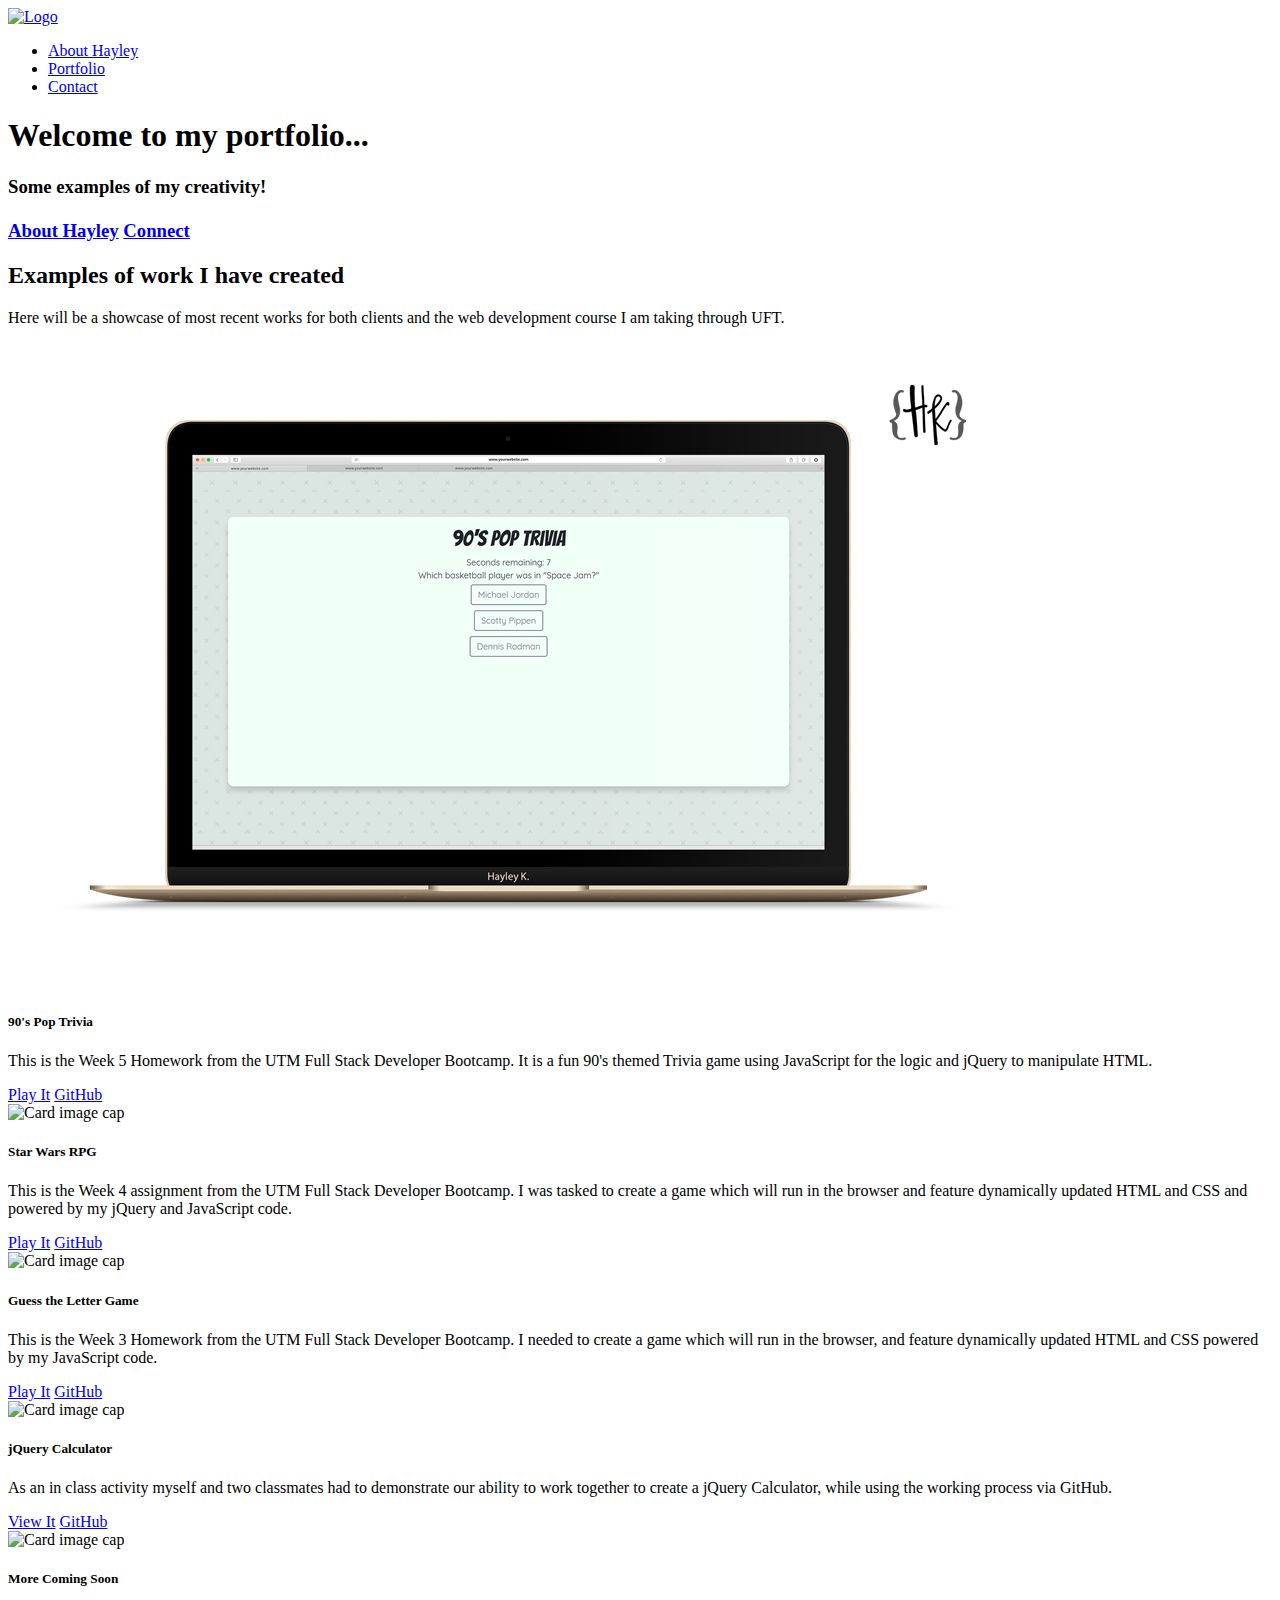
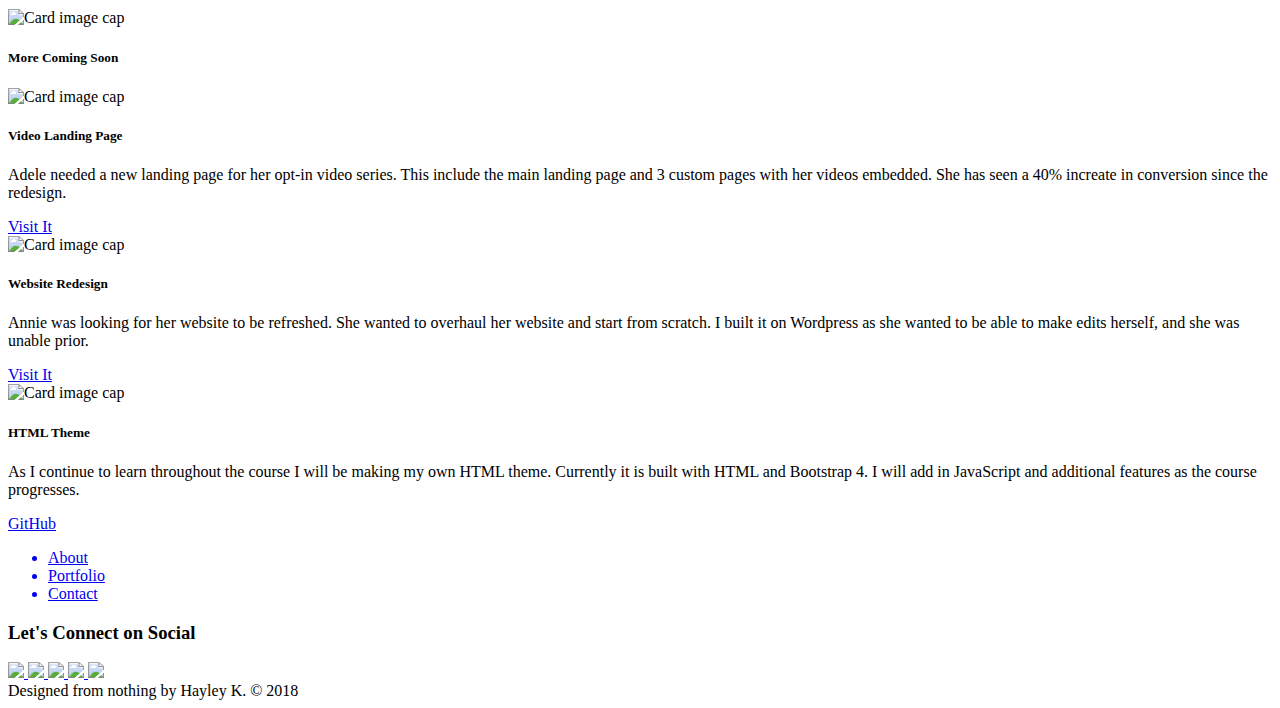
==== portfolio.html @ bb34ee63 "Added Trivia Game" ====
<!DOCTYPE html>
<html lang="en">

<head>
  <meta charset="UTF-8">
  <meta name="viewport" content="width=device-width, initial-scale=1, shrink-to-fit=no">
  <meta http-equiv="X-UA-Compatible" content="ie=edge">
  <!-- CSS -->
  <link rel="stylesheet" href="assets/css/reset.css">
  <link rel="stylesheet" href="https://stackpath.bootstrapcdn.com/bootstrap/4.1.1/css/bootstrap.min.css" integrity="sha384-WskhaSGFgHYWDcbwN70/dfYBj47jz9qbsMId/iRN3ewGhXQFZCSftd1LZCfmhktB"
    crossorigin="anonymous">
  <link rel="stylesheet" href="assets/css/style.css">
  <!-- FONTS -->
  <link href="https://fonts.googleapis.com/css?family=Poppins" rel="stylesheet">
  <title>Hayley's Bootstrap Portfolio</title>
</head>

<body>

  <!-- HEADER -->
  <header>
    <nav class="navbar">
      <a class="navbar-brand" href="#">
        <img src="http://res.cloudinary.com/copper-consulting/image/upload/v1527691792/Mrs.-K---Name-Outlined.png" alt="Logo" style="width: 250px;">
      </a>
      <ul class="nav justify-content-end">
        <li class="nav-item">
          <a class="nav-link" href="/index.html">About Hayley</a>
        </li>
        <li class="nav-item">
          <a class="nav-link active" href="/portfolio.html">Portfolio</a>
        </li>
        <li class="nav-item">
          <a class="nav-link" href="/contact.html">Contact</a>
        </li>
      </ul>
    </nav>
  </header>

  <!-- WRAPPER START -->
  <div class="wrapper">
    <!-- HERO IMAGE -->
    <section class="bgimage">
      <div class="container-fluid">
        <div class="row">
          <div class="col-lg-12 col-md-12 col-sm-12 col-xs-12">
            <h1 class="text-center">Welcome to my portfolio...</h1>
            <h3 class="text-center">Some examples of my creativity!
              <br>
              <br>
              <a href="/index.html" class="btn btn-first btn-large shadow">About Hayley</a>
              <a href="/contact.html" class="btn btn-second btn-large shadow">Connect</a>
            </h3>
          </div>
        </div>
      </div>
    </section>
    <!-- PORTFOLIO -->
    <section class="portfolio">
      <div class="row justify-content-md-center">
        <div class="col-md-10 justify-content-md-center">
          <h2>Examples of work I have created</h2>
          <p> Here will be a showcase of most recent works for both clients and the web development course I am taking through
            UFT.
          </p>
          <!-- ROW START -->
          <div class="row justify-content-md-center">
            <!-- CARD 1 -->
            <div class="col-md-3">
              <div class="card card1">
                <img class="card-img-top" src="assets/images/90sPopPreview.png" alt="Card image cap">
                <div class="card-body">
                  <h5 class="card-title">90's Pop Trivia</h5>
                  <p class="card-text">This is the Week 5 Homework from the UTM Full Stack Developer Bootcamp. It is a fun 90's themed Trivia
                    game using JavaScript for the logic and jQuery to manipulate HTML.</p>
                  <a href="https://copperco.github.io/AdvancedTrivia/index.html" class="btn btn-primary">Play It</a>
                  <a href="https://github.com/CopperCo/AdvancedTrivia" class="btn btn-secondary">GitHub</a>
                </div>
              </div>
            </div>


            <!-- CARD 2 -->
            <div class="col-md-3">
              <div class="card">
                <img class="card-img-top" src="assets/images/StarWarsRPG-HK.png" alt="Card image cap">
                <div class="card-body">
                  <h5 class="card-title">Star Wars RPG</h5>
                  <p class="card-text">This is the Week 4 assignment from the UTM Full Stack Developer Bootcamp. I was tasked to create a game
                    which will run in the browser and feature dynamically updated HTML and CSS and powered by my jQuery and
                    JavaScript code.
                  </p>
                  <a href="https://copperco.github.io/Star-Wars-RPG/index.html" class="btn btn-primary">Play It</a>
                  <a href="https://github.com/CopperCo/Star-Wars-RPG" class="btn btn-secondary">GitHub</a>
                </div>
              </div>
            </div>



            <!-- CARD 3 -->

            <div class="col-md-3">
              <div class="card card1">
                <img class="card-img-top" src="assets/images/BeatTheAiPreview.png" alt="Card image cap">
                <div class="card-body">
                  <h5 class="card-title">Guess the Letter Game</h5>
                  <p class="card-text">This is the Week 3 Homework from the UTM Full Stack Developer Bootcamp. I needed to create a game which
                    will run in the browser, and feature dynamically updated HTML and CSS powered by my JavaScript code.</p>
                  <a href="https://copperco.github.io/BeatTheAI_JS/index.html" class="btn btn-primary">Play It</a>
                  <a href="https://github.com/CopperCo/BeatTheAI_JS" class="btn btn-secondary">GitHub</a>
                </div>
              </div>
            </div>





          </div>
          <!-- ROW END -->
          <!-- ROW START -->
          <div class="row justify-content-md-center">
            <!-- CARD 1 -->
            <div class="col-md-3">
              <div class="card card2">
                <img class="card-img-top" src="assets/images/jquery-calc-preview.png" alt="Card image cap">
                <div class="card-body">
                  <h5 class="card-title">jQuery Calculator</h5>
                  <p class="card-text">As an in class activity myself and two classmates had to demonstrate our ability to work together to create
                    a jQuery Calculator, while using the working process via GitHub.

                  </p>
                  <a href="https://copperco.github.io/Calculator-HRR/jquery-calculator.html" class="btn btn-primary">View It</a>
                  <a href="https://github.com/CopperCo/Calculator-HRR" class="btn btn-secondary">GitHub</a>
                </div>
              </div>
            </div>



            <!-- CARD 2 -->
            <div class="col-md-3">
              <div class="card">
                <img class="card-img-top" src="assets/images/Coming-Soon.png" alt="Card image cap">
                <div class="card-body">
                  <h5 class="card-title">More Coming Soon</h5>
                  <p class="card-text">
                  </p>
                </div>
              </div>
            </div>

            <!-- CARD 3 -->
            <div class="col-md-3">
              <div class="card">
                <img class="card-img-top" src="assets/images/Coming-Soon.png" alt="Card image cap">
                <div class="card-body">
                  <h5 class="card-title">More Coming Soon</h5>
                  <p class="card-text">
                  </p>
                </div>
              </div>
            </div>



          </div>
          <!-- ROW END -->
          <!-- ROW START -->
          <div class="row justify-content-md-center">
            <!-- CARD 1 -->
            <div class="col-md-3">
              <div class="card card1">
                <img class="card-img-top" src="assets/images/Adele-Video-Landing-Series---Mockup.jpg" alt="Card image cap">
                <div class="card-body">
                  <h5 class="card-title">Video Landing Page</h5>
                  <p class="card-text">Adele needed a new landing page for her opt-in video series. This include the main landing page and 3 custom
                    pages with her videos embedded. She has seen a 40% increate in conversion since the redesign.</p>
                  <a href="http://videoseries.adelespraggon.com/" class="btn btn-primary">Visit It</a>
                </div>
              </div>
            </div>
            <!-- CARD 2 -->
            <div class="col-md-3">
              <div class="card card2">
                <img class="card-img-top" src="assets/images/Annie-Tulk-Mockup.jpg" alt="Card image cap">
                <div class="card-body">
                  <h5 class="card-title">Website Redesign</h5>
                  <p class="card-text">Annie was looking for her website to be refreshed. She wanted to overhaul her website and start from scratch.
                    I built it on Wordpress as she wanted to be able to make edits herself, and she was unable prior.

                  </p>
                  <a href="http://annietulk.com/" class="btn btn-primary">Visit It</a>
                </div>
              </div>
            </div>

            <!-- CARD 3 -->
            <div class="col-md-3">
              <div class="card">
                <img class="card-img-top" src="assets/images/New-Copper-Theme.jpg" alt="Card image cap">
                <div class="card-body">
                  <h5 class="card-title">HTML Theme</h5>
                  <p class="card-text">As I continue to learn throughout the course I will be making my own HTML theme. Currently it is built
                    with HTML and Bootstrap 4. I will add in JavaScript and additional features as the course progresses.
                  </p>
                  <a href="https://github.com/CopperCo/CopperAgencyTheme" class="btn btn-primary">GitHub</a>
                </div>
              </div>
            </div>



          </div>
          <!-- ROW END -->




        </div>
      </div>

    </section>



    <!-- FOOTER -->
    <section id="footerSC" class="footer">
      <div class="container-fluid">
        <div class="row justify-content-md-center">
          <div class="col-md-8 col-sm-10 col-xs-10">
            <div class="row">
              <div class="col-md-6">
                <ul>
                  <a href="/index.html">
                    <li>About</li>
                  </a>
                  <a href="/portfolio.html">
                    <li>Portfolio</li>
                  </a>
                  <a href="/contact.html">
                    <li>Contact</li>
                  </a>



                </ul>
              </div>
              <div class="col-md-6">
                <h3>Let's Connect on Social</h3>
                <!-- Facebook -->
                <a href="https://www.facebook.com/HayleyJCSweet">
                  <img class="socialFooter" src="https://png.icons8.com/metro/50/ffffff/facebook.png">
                </a>
                <!-- Instagram -->
                <a href="https://www.instagram.com/justhayleys/">
                  <img class="socialFooter" src="https://png.icons8.com/windows/50/ffffff/instagram-new.png">
                </a>
                <!-- Twitter -->
                <a href="https://twitter.com/JustHayleyS">
                  <img class="socialFooter" src="https://png.icons8.com/metro/50/ffffff/twitter.png">
                </a>
                <!-- GitHub -->
                <a href="https://github.com/CopperCo">
                  <img class="socialFooter" src="https://png.icons8.com/ios-glyphs/50/ffffff/github.png">
                </a>
                <!-- Email -->
                <a href="mailto:mrs.kornilenko@gmail.com">
                  <img class="socialFooter" src="https://png.icons8.com/ios/50/ffffff/secured-letter.png">
                </a>




              </div>
            </div>
            <div class="row">
              Designed from nothing by Hayley K. &copy; 2018
            </div>
          </div>
        </div>
      </div>
    </section>






    <!-- DIV WRAPPER END -->
    </section>


</body>










<!-- Latest compiled and minified JavaScript -->
<script src="https://code.jquery.com/jquery-3.3.1.slim.min.js" integrity="sha384-q8i/X+965DzO0rT7abK41JStQIAqVgRVzpbzo5smXKp4YfRvH+8abtTE1Pi6jizo"
  crossorigin="anonymous"></script>
<script src="https://cdnjs.cloudflare.com/ajax/libs/popper.js/1.14.3/umd/popper.min.js" integrity="sha384-ZMP7rVo3mIykV+2+9J3UJ46jBk0WLaUAdn689aCwoqbBJiSnjAK/l8WvCWPIPm49"
  crossorigin="anonymous"></script>
<script src="https://stackpath.bootstrapcdn.com/bootstrap/4.1.1/js/bootstrap.min.js" integrity="sha384-smHYKdLADwkXOn1EmN1qk/HfnUcbVRZyYmZ4qpPea6sjB/pTJ0euyQp0Mk8ck+5T"
  crossorigin="anonymous"></script>


</html>
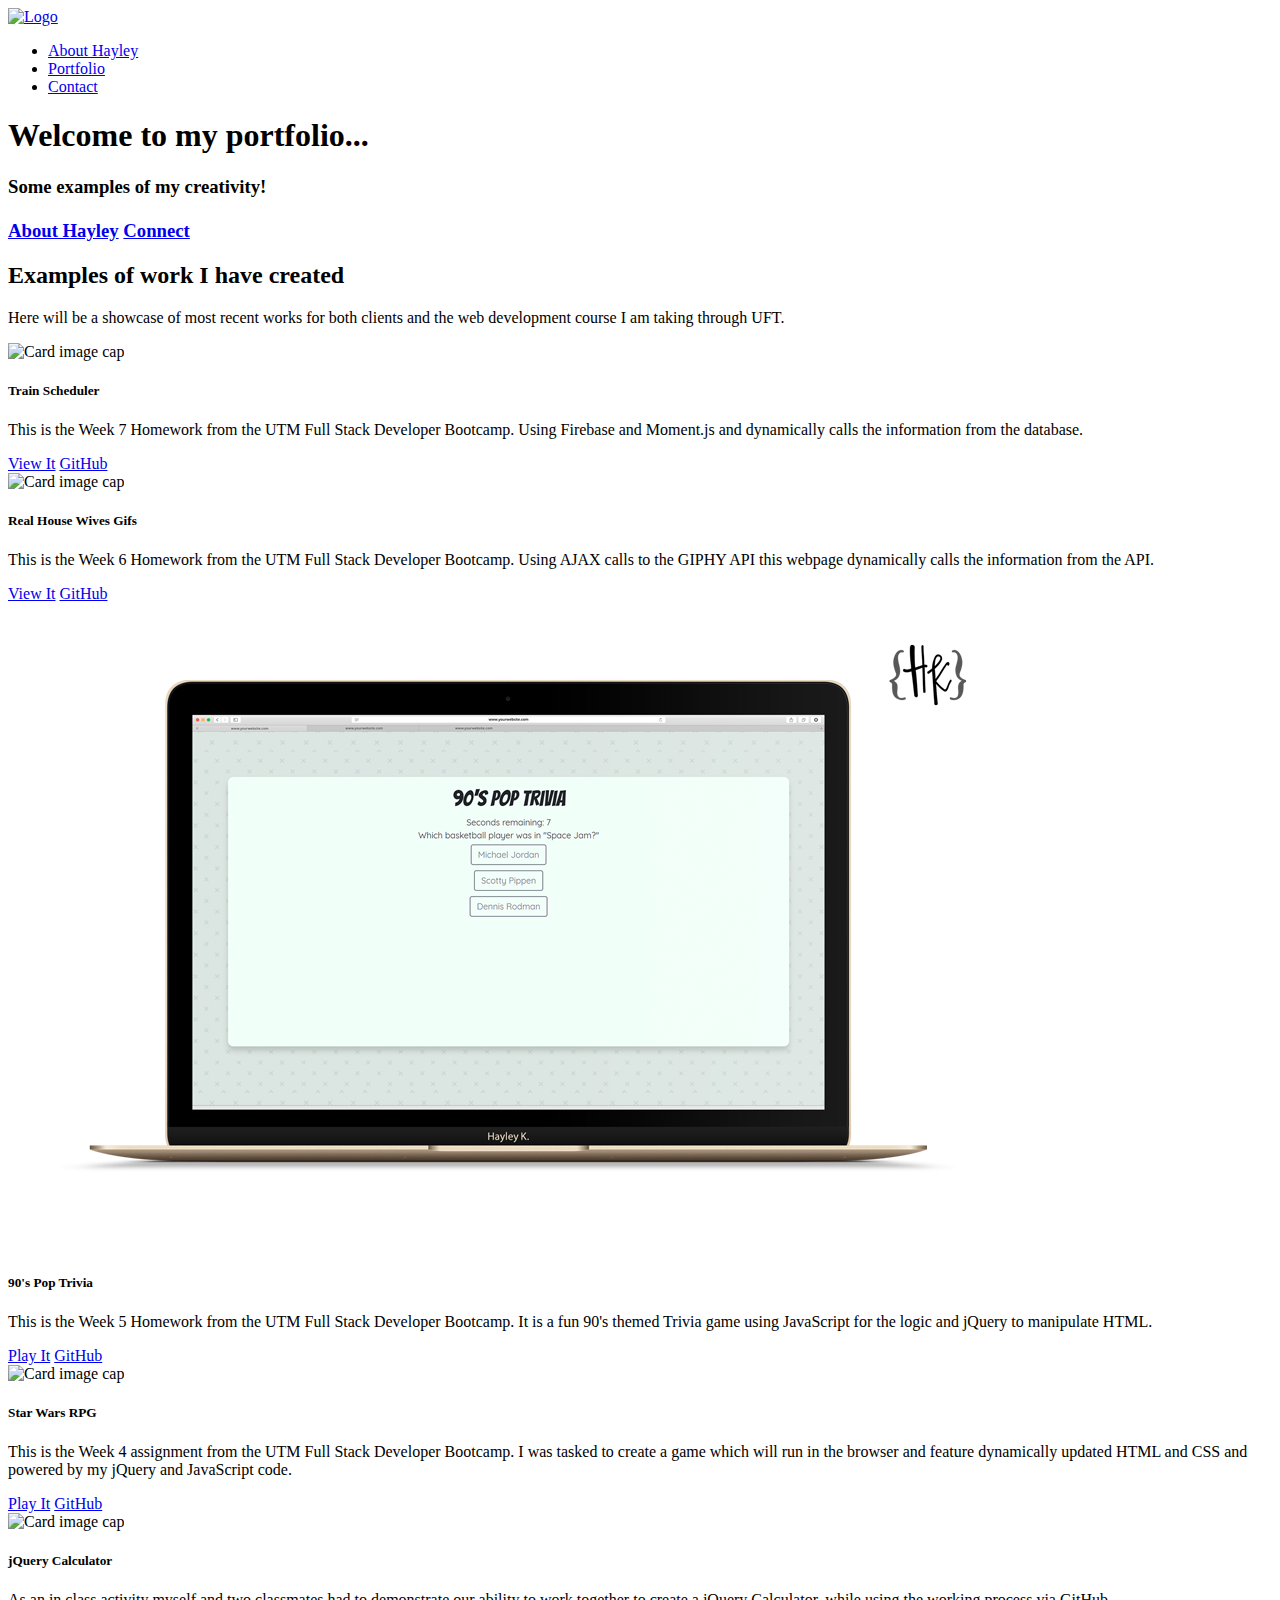
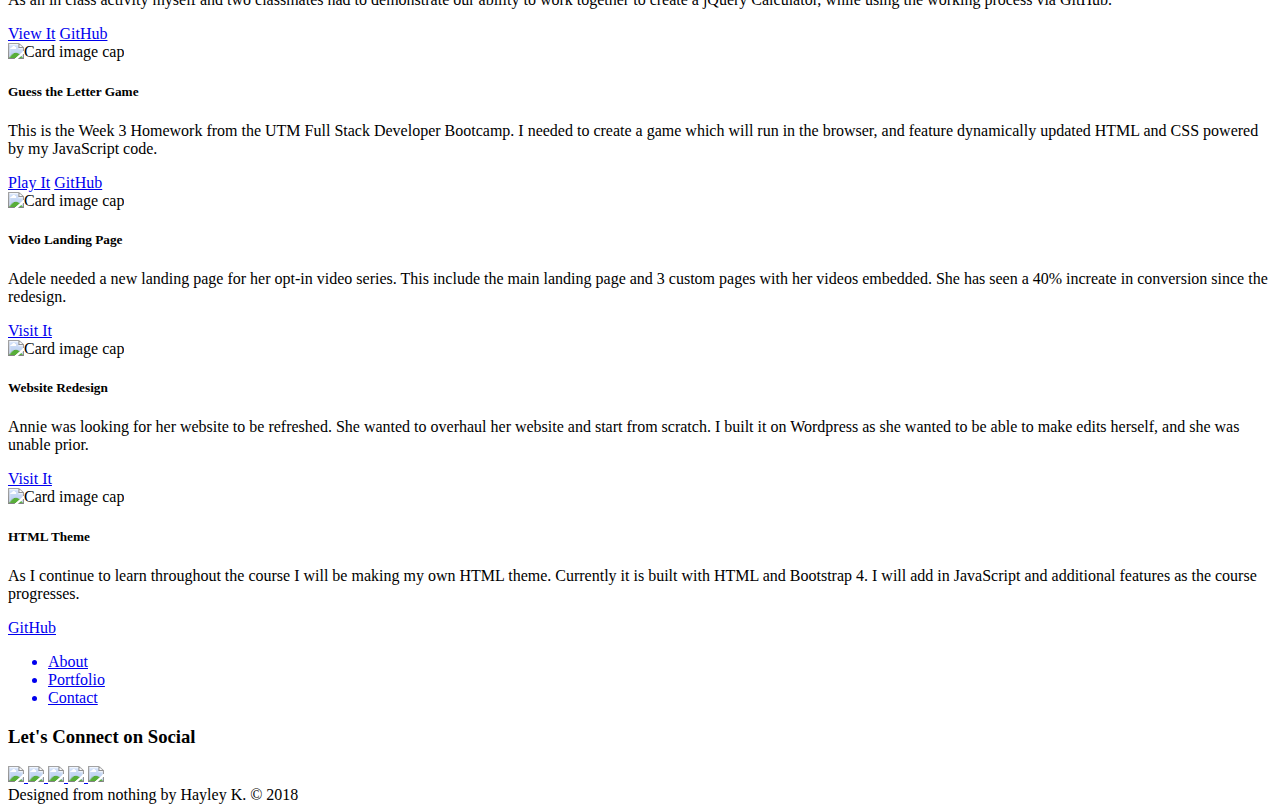
==== commit 14b4aba8: "updated with recent work" ====
--- a/portfolio.html
+++ b/portfolio.html
@@ -68,6 +68,37 @@
             <!-- CARD 1 -->
             <div class="col-md-3">
               <div class="card card1">
+                <img class="card-img-top" src="assets/images/RHGifPreview.png" alt="Card image cap">
+                <div class="card-body">
+                  <h5 class="card-title">Train Scheduler</h5>
+                  <p class="card-text">This is the Week 7 Homework from the UTM Full Stack Developer Bootcamp. Using Firebase and Moment.js and
+                    dynamically calls the information from the database. </p>
+                  <a href="https://copperco.github.io/Train-Scheduler/index.html" class="btn btn-primary">View It</a>
+                  <a href="https://github.com/CopperCo/Train-Scheduler" class="btn btn-secondary">GitHub</a>
+                </div>
+              </div>
+            </div>
+
+
+            <!-- CARD 2 -->
+            <div class="col-md-3">
+              <div class="card card1">
+                <img class="card-img-top" src="assets/images/RHGifPreview.png" alt="Card image cap">
+                <div class="card-body">
+                  <h5 class="card-title">Real House Wives Gifs</h5>
+                  <p class="card-text">This is the Week 6 Homework from the UTM Full Stack Developer Bootcamp. Using AJAX calls to the GIPHY API
+                    this webpage dynamically calls the information from the API. </p>
+                  <a href="https://copperco.github.io/GIPHY-IT/index.html" class="btn btn-primary">View It</a>
+                  <a href="https://github.com/CopperCo/GIPHY-IT" class="btn btn-secondary">GitHub</a>
+                </div>
+              </div>
+            </div>
+
+
+
+            <!-- CARD 3 -->
+            <div class="col-md-3">
+              <div class="card card1">
                 <img class="card-img-top" src="assets/images/90sPopPreview.png" alt="Card image cap">
                 <div class="card-body">
                   <h5 class="card-title">90's Pop Trivia</h5>
@@ -80,7 +111,15 @@
             </div>
 
 
-            <!-- CARD 2 -->
+
+
+
+
+          </div>
+          <!-- ROW END -->
+          <!-- ROW START -->
+          <div class="row justify-content-md-center">
+            <!-- CARD 1 -->
             <div class="col-md-3">
               <div class="card">
                 <img class="card-img-top" src="assets/images/StarWarsRPG-HK.png" alt="Card image cap">
@@ -98,8 +137,23 @@
 
 
 
+            <!-- CARD 2 -->
+            <div class="col-md-3">
+              <div class="card card2">
+                <img class="card-img-top" src="assets/images/jquery-calc-preview.png" alt="Card image cap">
+                <div class="card-body">
+                  <h5 class="card-title">jQuery Calculator</h5>
+                  <p class="card-text">As an in class activity myself and two classmates had to demonstrate our ability to work together to create
+                    a jQuery Calculator, while using the working process via GitHub.
+
+                  </p>
+                  <a href="https://copperco.github.io/Calculator-HRR/jquery-calculator.html" class="btn btn-primary">View It</a>
+                  <a href="https://github.com/CopperCo/Calculator-HRR" class="btn btn-secondary">GitHub</a>
+                </div>
+              </div>
+            </div>
+
             <!-- CARD 3 -->
-
             <div class="col-md-3">
               <div class="card card1">
                 <img class="card-img-top" src="assets/images/BeatTheAiPreview.png" alt="Card image cap">
@@ -117,30 +171,7 @@
 
 
 
-          </div>
-          <!-- ROW END -->
-          <!-- ROW START -->
-          <div class="row justify-content-md-center">
-            <!-- CARD 1 -->
-            <div class="col-md-3">
-              <div class="card card2">
-                <img class="card-img-top" src="assets/images/jquery-calc-preview.png" alt="Card image cap">
-                <div class="card-body">
-                  <h5 class="card-title">jQuery Calculator</h5>
-                  <p class="card-text">As an in class activity myself and two classmates had to demonstrate our ability to work together to create
-                    a jQuery Calculator, while using the working process via GitHub.
-
-                  </p>
-                  <a href="https://copperco.github.io/Calculator-HRR/jquery-calculator.html" class="btn btn-primary">View It</a>
-                  <a href="https://github.com/CopperCo/Calculator-HRR" class="btn btn-secondary">GitHub</a>
-                </div>
-              </div>
-            </div>
-
-
-
-            <!-- CARD 2 -->
-            <div class="col-md-3">
+            <!-- <div class="col-md-3">
               <div class="card">
                 <img class="card-img-top" src="assets/images/Coming-Soon.png" alt="Card image cap">
                 <div class="card-body">
@@ -149,19 +180,7 @@
                   </p>
                 </div>
               </div>
-            </div>
-
-            <!-- CARD 3 -->
-            <div class="col-md-3">
-              <div class="card">
-                <img class="card-img-top" src="assets/images/Coming-Soon.png" alt="Card image cap">
-                <div class="card-body">
-                  <h5 class="card-title">More Coming Soon</h5>
-                  <p class="card-text">
-                  </p>
-                </div>
-              </div>
-            </div>
+            </div> -->
 
 
 
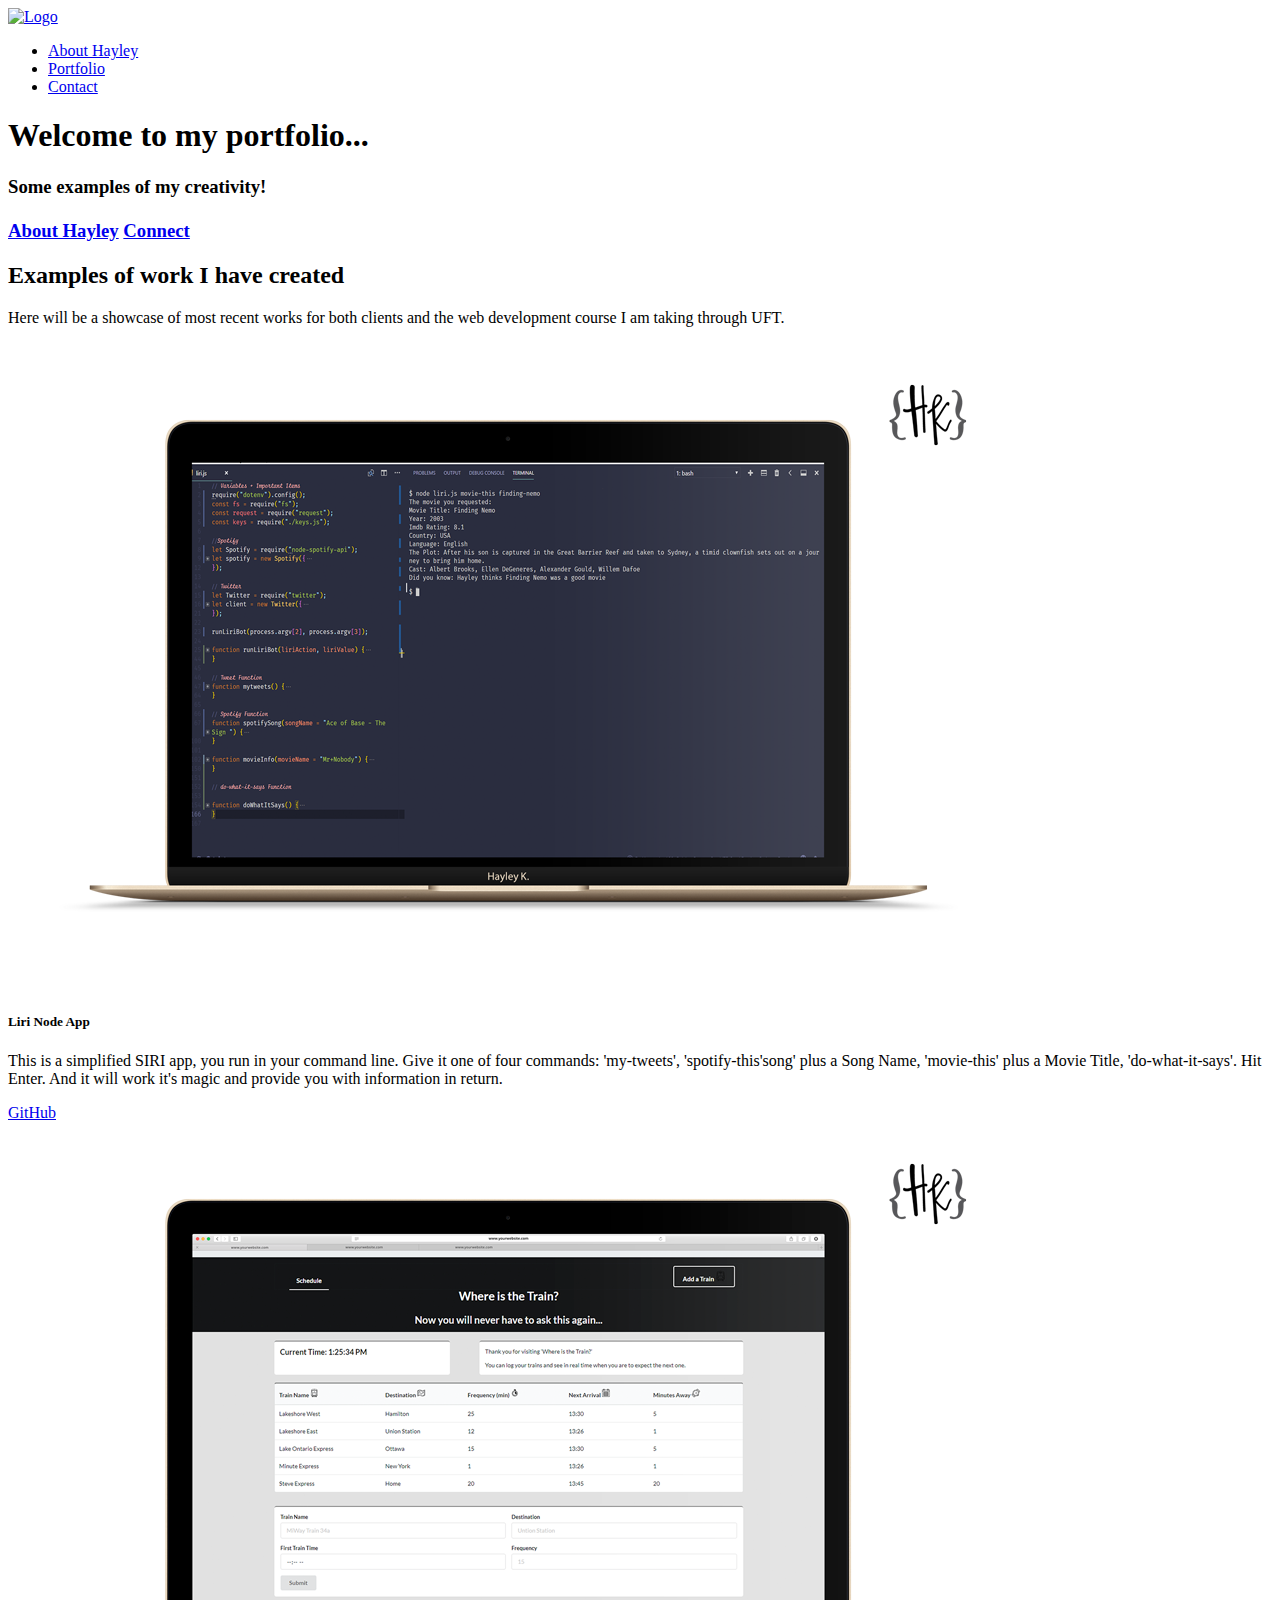
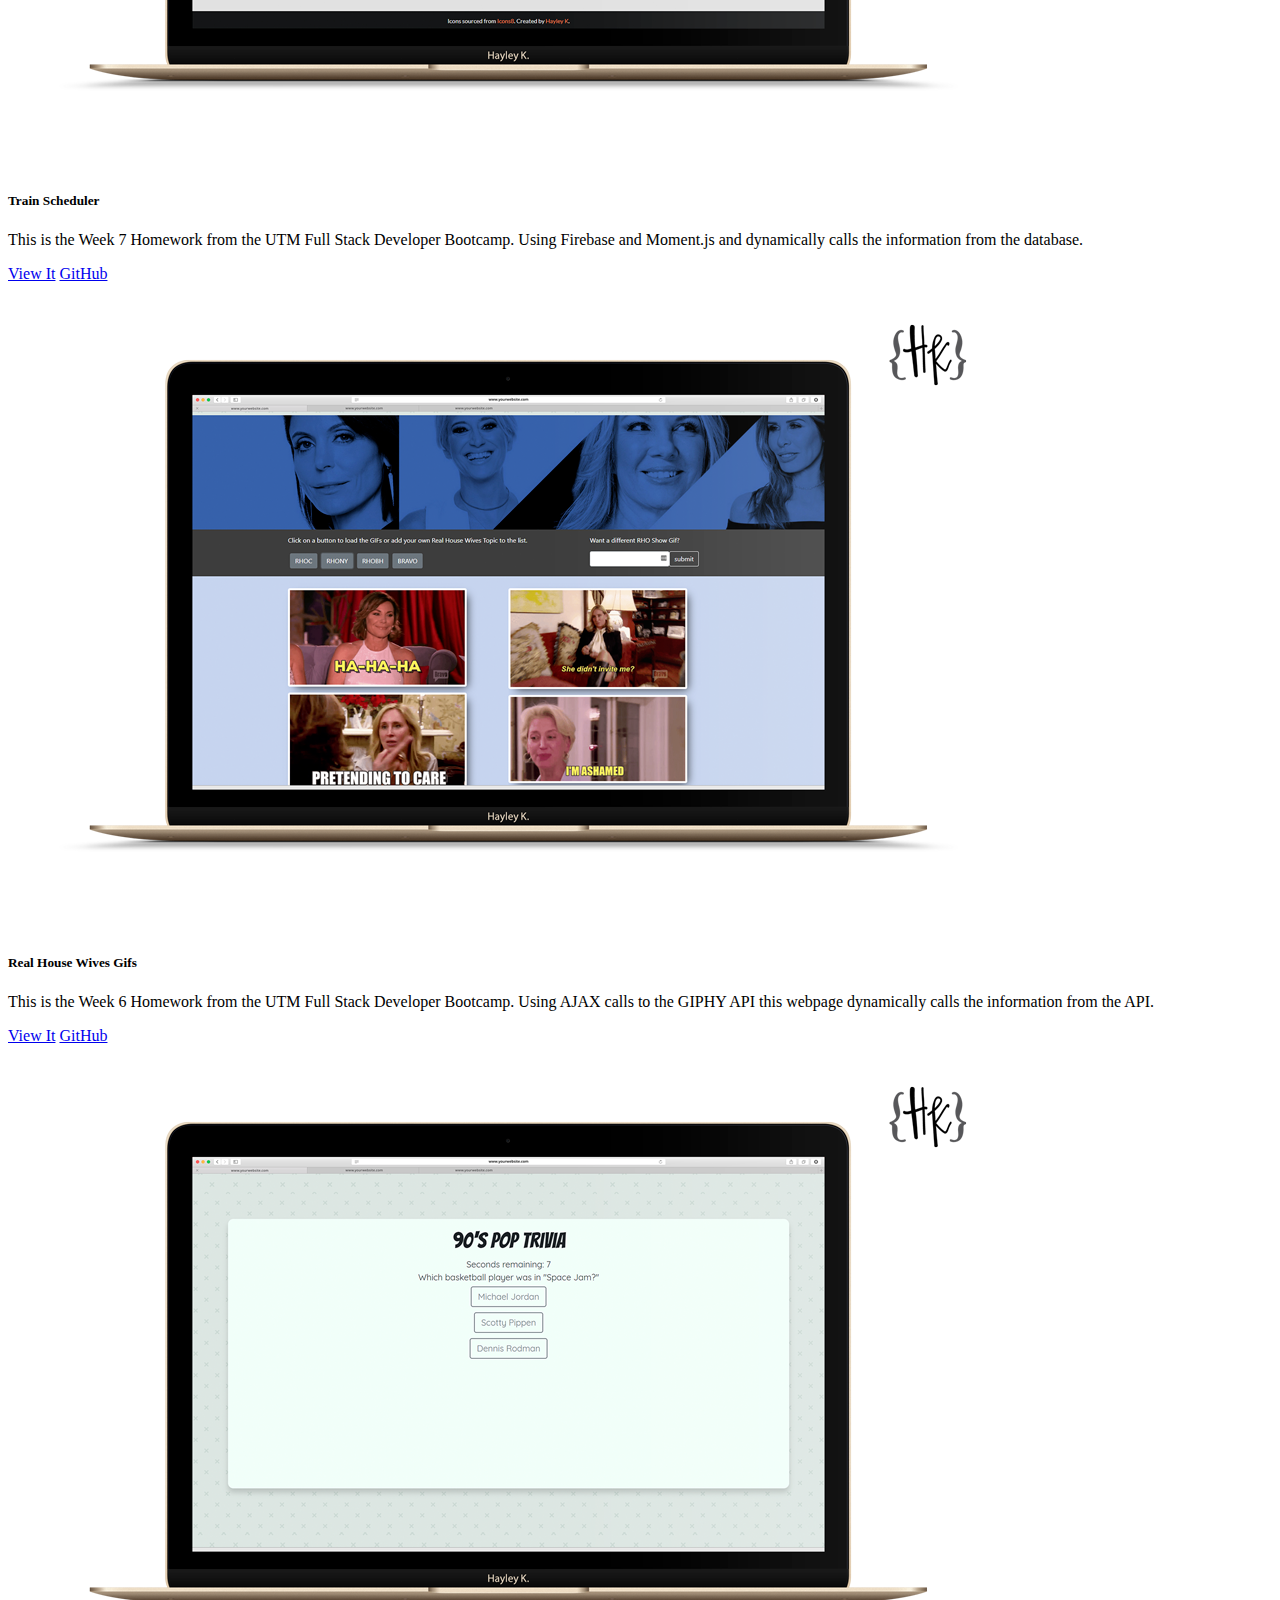
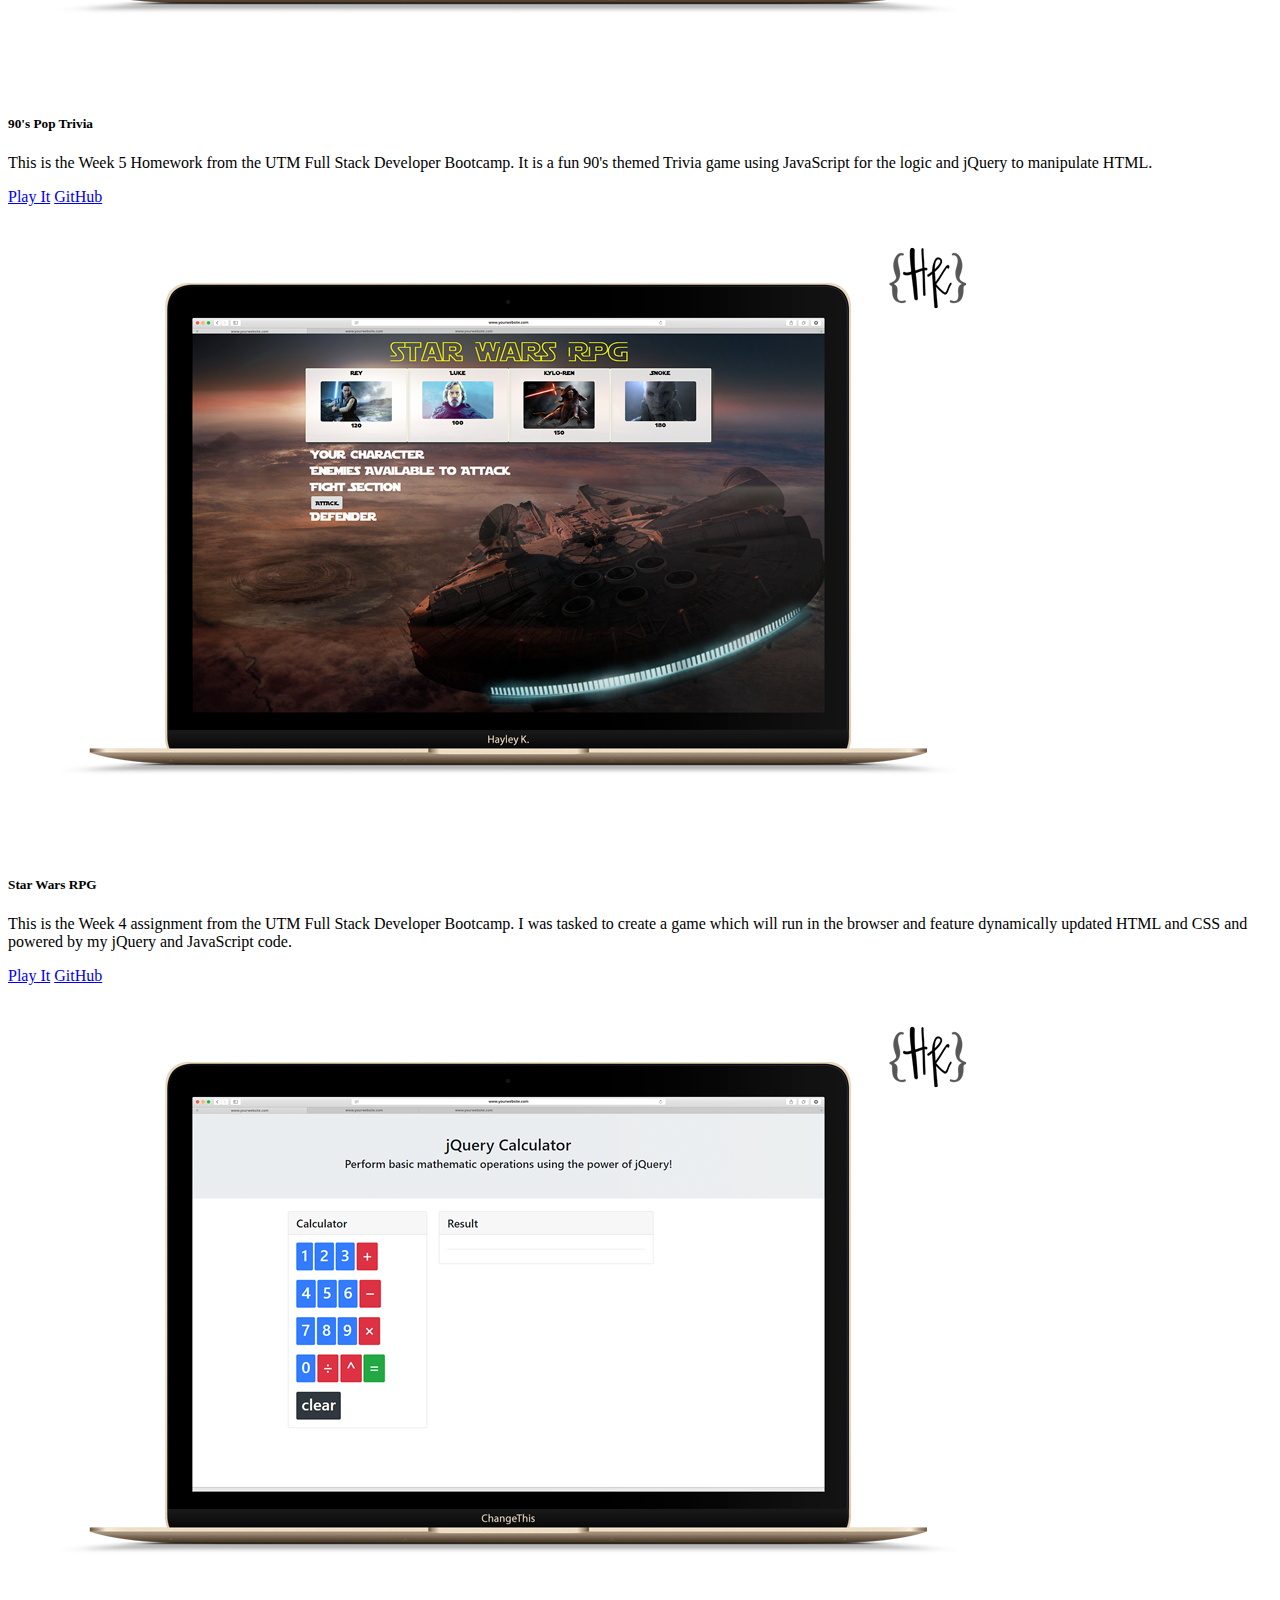
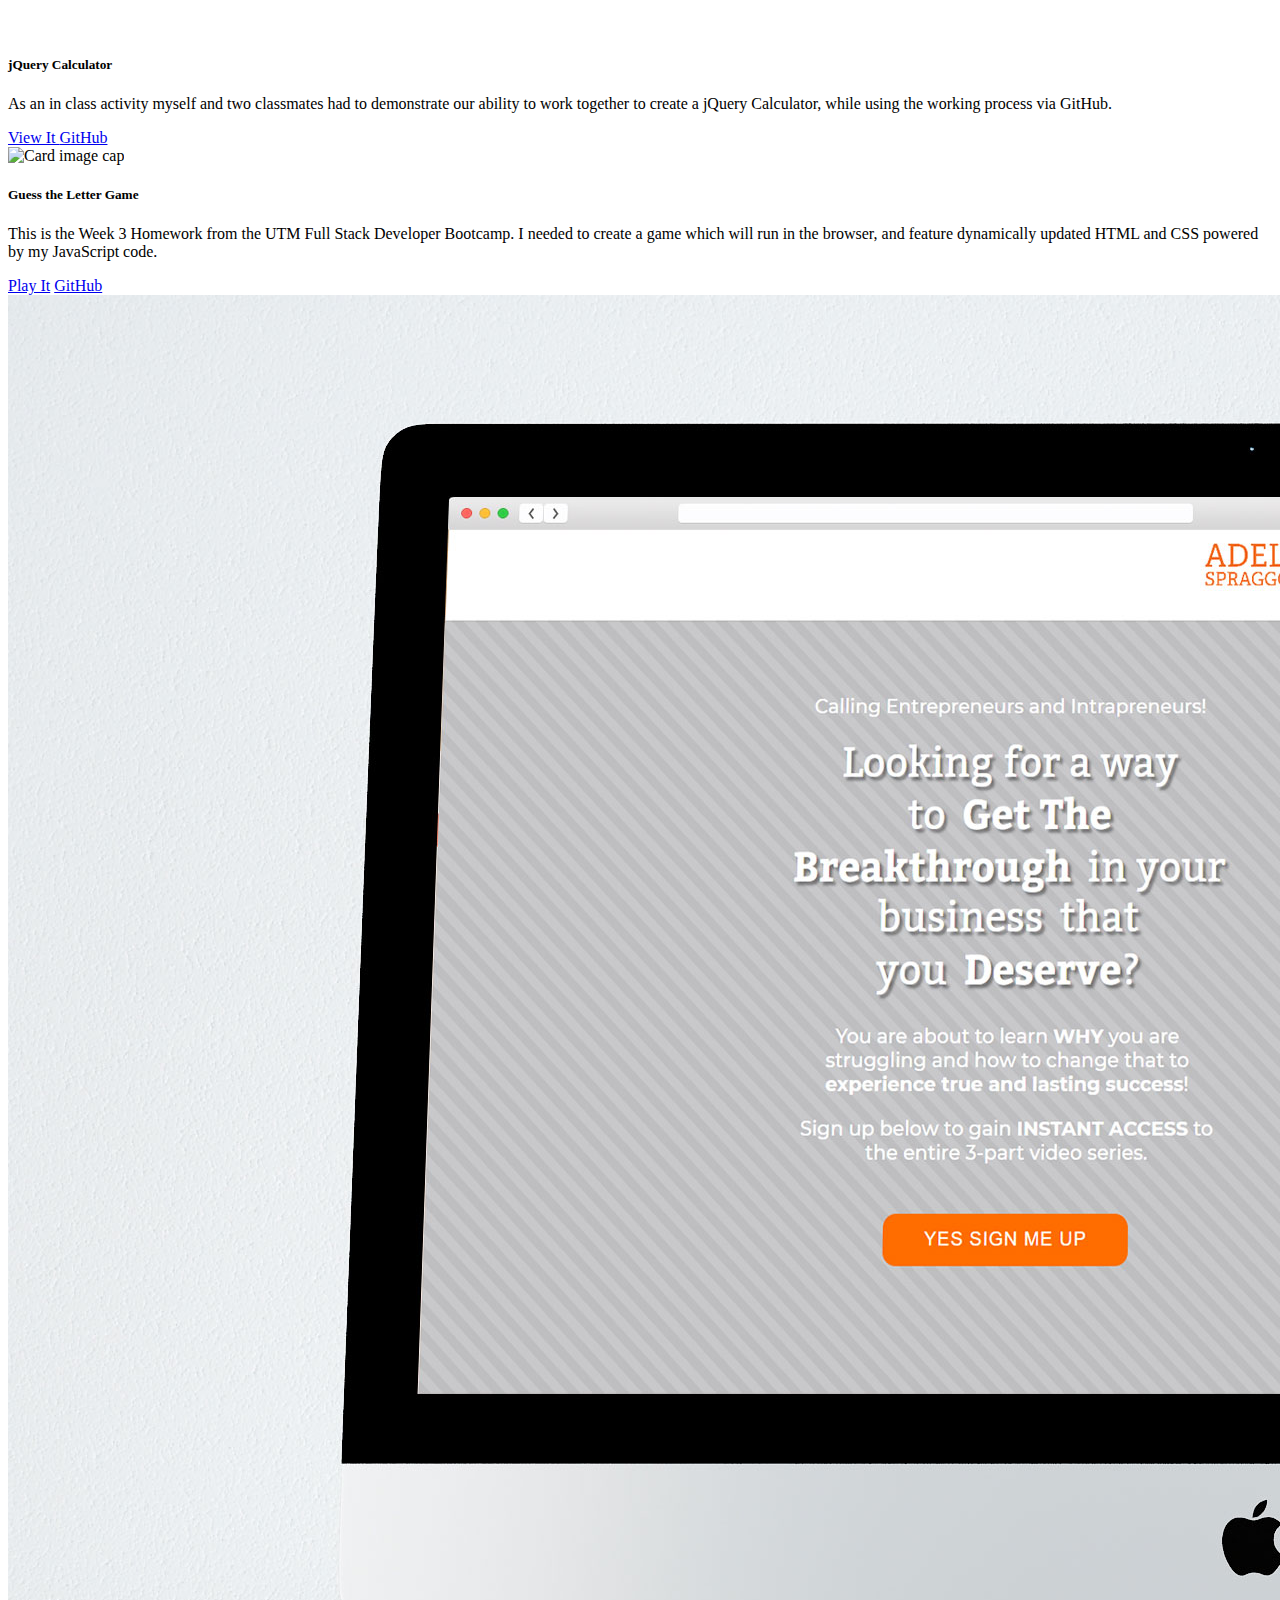
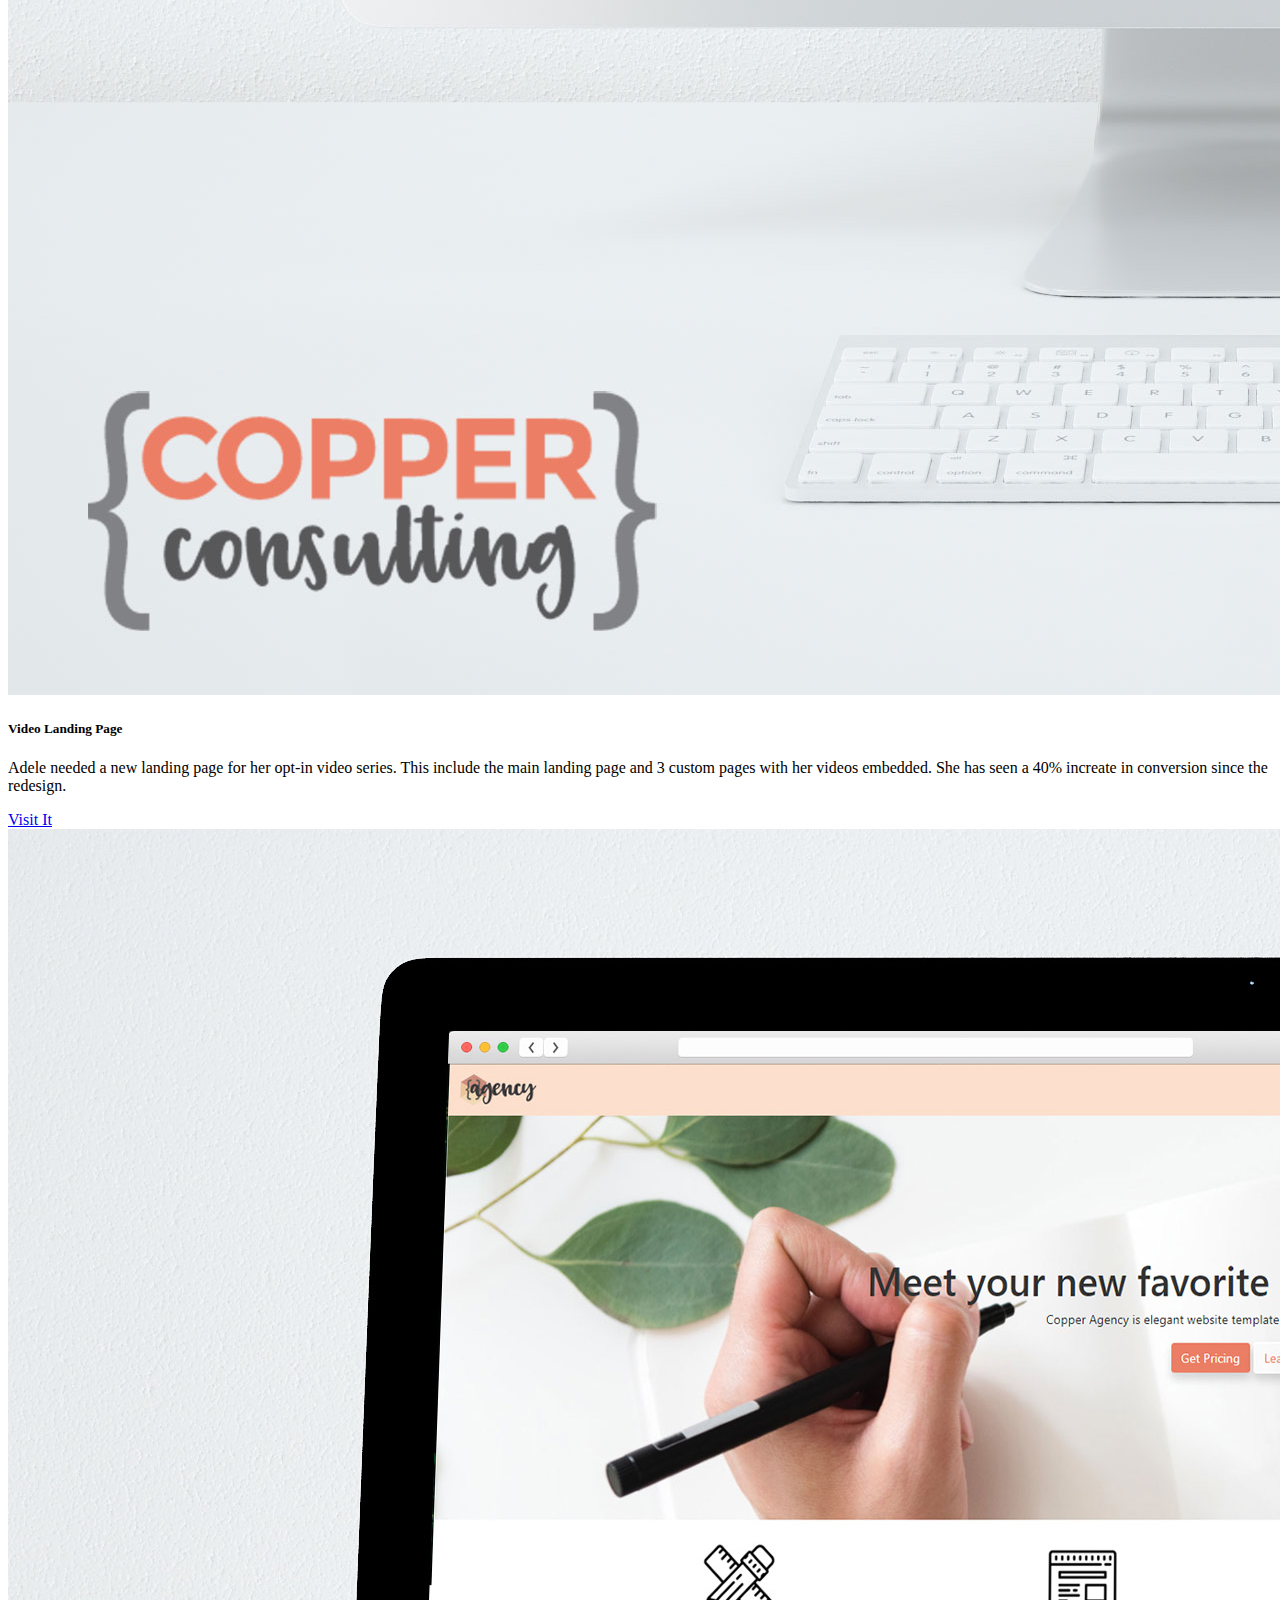
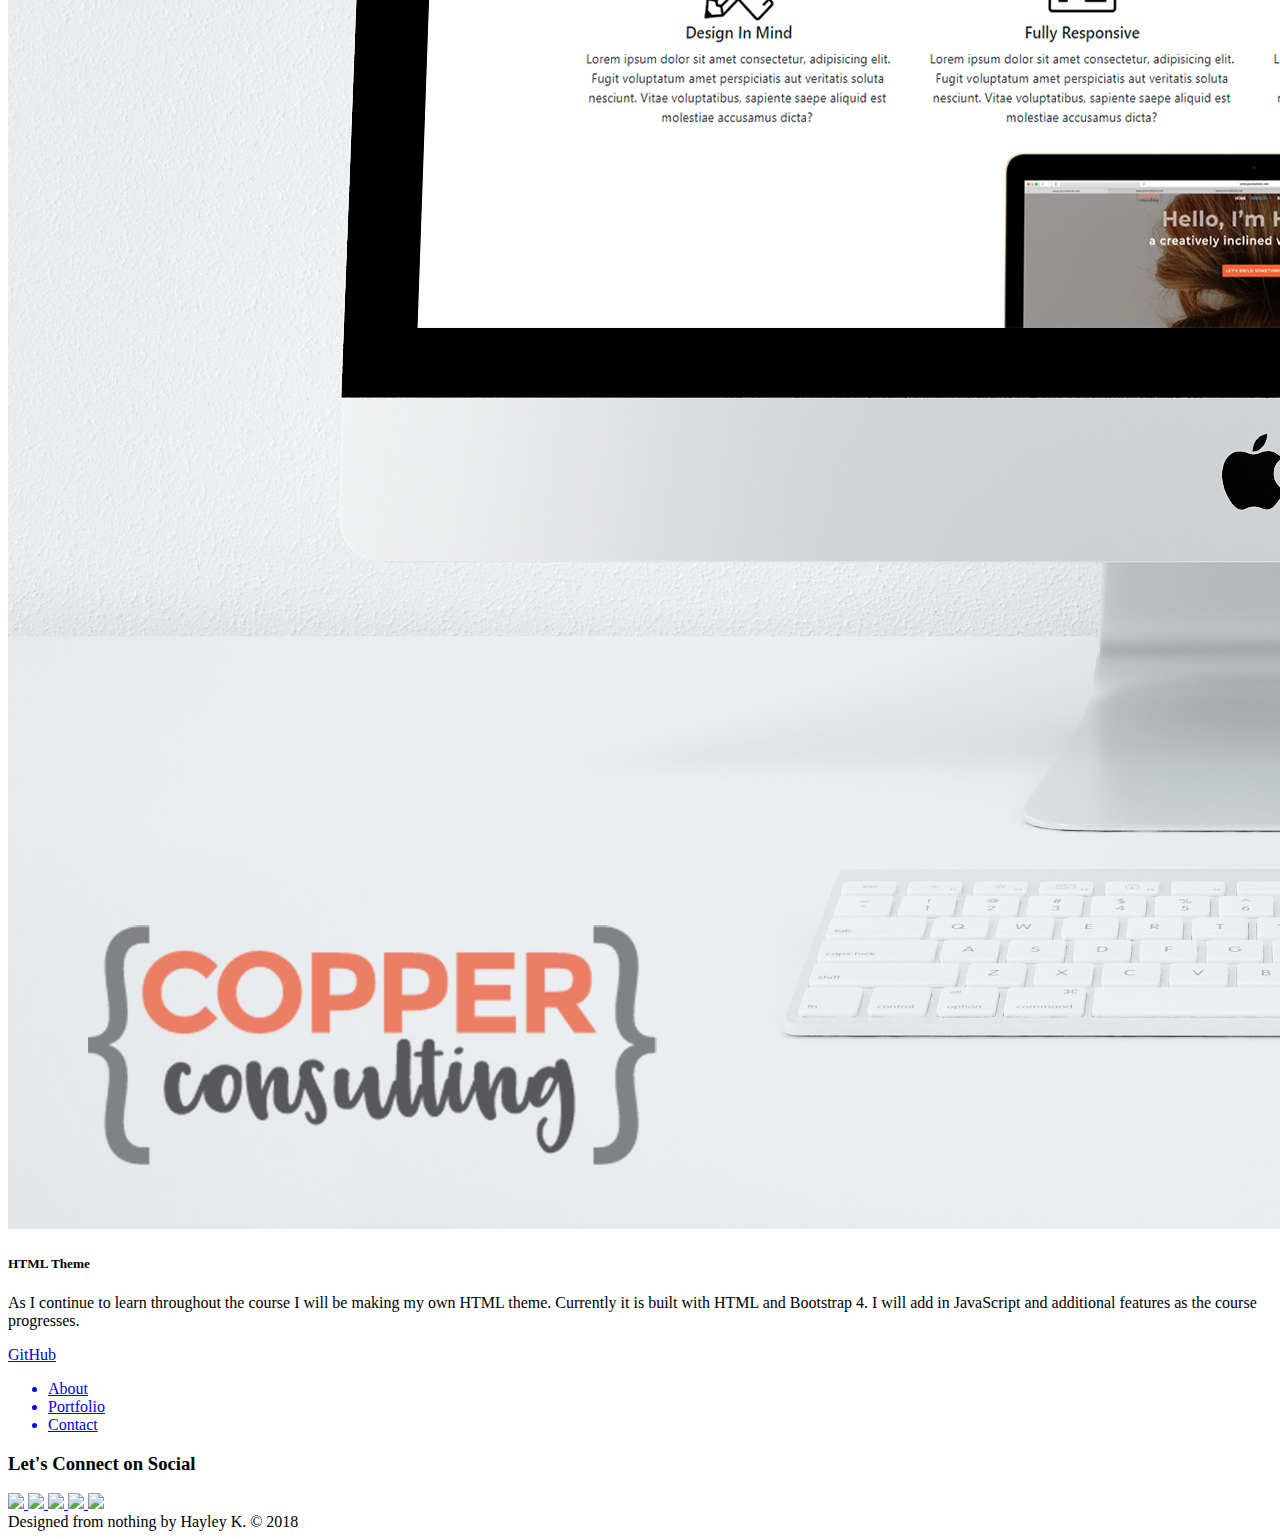
==== commit e92dcafc: "added newest projects" ====
--- a/portfolio.html
+++ b/portfolio.html
@@ -68,11 +68,26 @@
             <!-- CARD 1 -->
             <div class="col-md-3">
               <div class="card card1">
-                <img class="card-img-top" src="assets/images/RHGifPreview.png" alt="Card image cap">
+                <img class="card-img-top" src="assets/images/LiriBot.png" alt="Card image cap">
+                <div class="card-body">
+                  <h5 class="card-title">Liri Node App</h5>
+                  <p class="card-text">This is a simplified SIRI app, you run in your command line. Give it one of four commands:
+                    'my-tweets', 'spotify-this'song' plus a Song Name, 'movie-this' plus a Movie Title, 'do-what-it-says'.
+                    Hit Enter. And it will work it's magic and provide you with information in return.</p>
+                  <a href="https://github.com/CopperCo/LIRI-Bot" class="btn btn-primary">GitHub</a>
+                </div>
+              </div>
+            </div>
+
+
+            <!-- CARD 2 -->
+            <div class="col-md-3">
+              <div class="card card1">
+                <img class="card-img-top" src="assets/images/Train.png" alt="Card image cap">
                 <div class="card-body">
                   <h5 class="card-title">Train Scheduler</h5>
-                  <p class="card-text">This is the Week 7 Homework from the UTM Full Stack Developer Bootcamp. Using Firebase and Moment.js and
-                    dynamically calls the information from the database. </p>
+                  <p class="card-text">This is the Week 7 Homework from the UTM Full Stack Developer Bootcamp. Using Firebase
+                    and Moment.js and dynamically calls the information from the database. </p>
                   <a href="https://copperco.github.io/Train-Scheduler/index.html" class="btn btn-primary">View It</a>
                   <a href="https://github.com/CopperCo/Train-Scheduler" class="btn btn-secondary">GitHub</a>
                 </div>
@@ -80,14 +95,18 @@
             </div>
 
 
-            <!-- CARD 2 -->
+
+
+
+            <!-- CARD 3 -->
+
             <div class="col-md-3">
               <div class="card card1">
                 <img class="card-img-top" src="assets/images/RHGifPreview.png" alt="Card image cap">
                 <div class="card-body">
                   <h5 class="card-title">Real House Wives Gifs</h5>
-                  <p class="card-text">This is the Week 6 Homework from the UTM Full Stack Developer Bootcamp. Using AJAX calls to the GIPHY API
-                    this webpage dynamically calls the information from the API. </p>
+                  <p class="card-text">This is the Week 6 Homework from the UTM Full Stack Developer Bootcamp. Using AJAX
+                    calls to the GIPHY API this webpage dynamically calls the information from the API. </p>
                   <a href="https://copperco.github.io/GIPHY-IT/index.html" class="btn btn-primary">View It</a>
                   <a href="https://github.com/CopperCo/GIPHY-IT" class="btn btn-secondary">GitHub</a>
                 </div>
@@ -96,19 +115,6 @@
 
 
 
-            <!-- CARD 3 -->
-            <div class="col-md-3">
-              <div class="card card1">
-                <img class="card-img-top" src="assets/images/90sPopPreview.png" alt="Card image cap">
-                <div class="card-body">
-                  <h5 class="card-title">90's Pop Trivia</h5>
-                  <p class="card-text">This is the Week 5 Homework from the UTM Full Stack Developer Bootcamp. It is a fun 90's themed Trivia
-                    game using JavaScript for the logic and jQuery to manipulate HTML.</p>
-                  <a href="https://copperco.github.io/AdvancedTrivia/index.html" class="btn btn-primary">Play It</a>
-                  <a href="https://github.com/CopperCo/AdvancedTrivia" class="btn btn-secondary">GitHub</a>
-                </div>
-              </div>
-            </div>
 
 
 
@@ -121,13 +127,32 @@
           <div class="row justify-content-md-center">
             <!-- CARD 1 -->
             <div class="col-md-3">
+              <div class="card card1">
+                <img class="card-img-top" src="assets/images/90sPopPreview.png" alt="Card image cap">
+                <div class="card-body">
+                  <h5 class="card-title">90's Pop Trivia</h5>
+                  <p class="card-text">This is the Week 5 Homework from the UTM Full Stack Developer Bootcamp. It is a fun
+                    90's themed Trivia game using JavaScript for the logic and jQuery to manipulate HTML.</p>
+                  <a href="https://copperco.github.io/AdvancedTrivia/index.html" class="btn btn-primary">Play It</a>
+                  <a href="https://github.com/CopperCo/AdvancedTrivia" class="btn btn-secondary">GitHub</a>
+                </div>
+              </div>
+            </div>
+
+
+
+
+
+            <!-- CARD 2 -->
+
+            <div class="col-md-3">
               <div class="card">
                 <img class="card-img-top" src="assets/images/StarWarsRPG-HK.png" alt="Card image cap">
                 <div class="card-body">
                   <h5 class="card-title">Star Wars RPG</h5>
-                  <p class="card-text">This is the Week 4 assignment from the UTM Full Stack Developer Bootcamp. I was tasked to create a game
-                    which will run in the browser and feature dynamically updated HTML and CSS and powered by my jQuery and
-                    JavaScript code.
+                  <p class="card-text">This is the Week 4 assignment from the UTM Full Stack Developer Bootcamp. I was tasked
+                    to create a game which will run in the browser and feature dynamically updated HTML and CSS and powered
+                    by my jQuery and JavaScript code.
                   </p>
                   <a href="https://copperco.github.io/Star-Wars-RPG/index.html" class="btn btn-primary">Play It</a>
                   <a href="https://github.com/CopperCo/Star-Wars-RPG" class="btn btn-secondary">GitHub</a>
@@ -137,80 +162,58 @@
 
 
 
-            <!-- CARD 2 -->
+
+            <!-- CARD 3 -->
+
             <div class="col-md-3">
               <div class="card card2">
                 <img class="card-img-top" src="assets/images/jquery-calc-preview.png" alt="Card image cap">
                 <div class="card-body">
                   <h5 class="card-title">jQuery Calculator</h5>
-                  <p class="card-text">As an in class activity myself and two classmates had to demonstrate our ability to work together to create
-                    a jQuery Calculator, while using the working process via GitHub.
+                  <p class="card-text">As an in class activity myself and two classmates had to demonstrate our ability to
+                    work together to create a jQuery Calculator, while using the working process via GitHub.
 
                   </p>
-                  <a href="https://copperco.github.io/Calculator-HRR/jquery-calculator.html" class="btn btn-primary">View It</a>
+                  <a href="https://copperco.github.io/Calculator-HRR/jquery-calculator.html" class="btn btn-primary">View
+                    It
+                  </a>
                   <a href="https://github.com/CopperCo/Calculator-HRR" class="btn btn-secondary">GitHub</a>
                 </div>
               </div>
             </div>
-
-            <!-- CARD 3 -->
-            <div class="col-md-3">
-              <div class="card card1">
-                <img class="card-img-top" src="assets/images/BeatTheAiPreview.png" alt="Card image cap">
-                <div class="card-body">
-                  <h5 class="card-title">Guess the Letter Game</h5>
-                  <p class="card-text">This is the Week 3 Homework from the UTM Full Stack Developer Bootcamp. I needed to create a game which
-                    will run in the browser, and feature dynamically updated HTML and CSS powered by my JavaScript code.</p>
-                  <a href="https://copperco.github.io/BeatTheAI_JS/index.html" class="btn btn-primary">Play It</a>
-                  <a href="https://github.com/CopperCo/BeatTheAI_JS" class="btn btn-secondary">GitHub</a>
-                </div>
-              </div>
-            </div>
-
-
-
-
-
-            <!-- <div class="col-md-3">
-              <div class="card">
-                <img class="card-img-top" src="assets/images/Coming-Soon.png" alt="Card image cap">
-                <div class="card-body">
-                  <h5 class="card-title">More Coming Soon</h5>
-                  <p class="card-text">
-                  </p>
-                </div>
-              </div>
-            </div> -->
-
-
 
           </div>
           <!-- ROW END -->
           <!-- ROW START -->
           <div class="row justify-content-md-center">
             <!-- CARD 1 -->
+
+            <div class="col-md-3">
+              <div class="card card1">
+                <img class="card-img-top" src="assets/images/BeatTheAiPreview.png" alt="Card image cap">
+                <div class="card-body">
+                  <h5 class="card-title">Guess the Letter Game</h5>
+                  <p class="card-text">This is the Week 3 Homework from the UTM Full Stack Developer Bootcamp. I needed to
+                    create a game which will run in the browser, and feature dynamically updated HTML and CSS powered by
+                    my JavaScript code.</p>
+                  <a href="https://copperco.github.io/BeatTheAI_JS/index.html" class="btn btn-primary">Play It</a>
+                  <a href="https://github.com/CopperCo/BeatTheAI_JS" class="btn btn-secondary">GitHub</a>
+                </div>
+              </div>
+            </div>
+
+
+            <!-- CARD 2 -->
+
             <div class="col-md-3">
               <div class="card card1">
                 <img class="card-img-top" src="assets/images/Adele-Video-Landing-Series---Mockup.jpg" alt="Card image cap">
                 <div class="card-body">
                   <h5 class="card-title">Video Landing Page</h5>
-                  <p class="card-text">Adele needed a new landing page for her opt-in video series. This include the main landing page and 3 custom
-                    pages with her videos embedded. She has seen a 40% increate in conversion since the redesign.</p>
+                  <p class="card-text">Adele needed a new landing page for her opt-in video series. This include the main
+                    landing page and 3 custom pages with her videos embedded. She has seen a 40% increate in conversion since
+                    the redesign.</p>
                   <a href="http://videoseries.adelespraggon.com/" class="btn btn-primary">Visit It</a>
-                </div>
-              </div>
-            </div>
-            <!-- CARD 2 -->
-            <div class="col-md-3">
-              <div class="card card2">
-                <img class="card-img-top" src="assets/images/Annie-Tulk-Mockup.jpg" alt="Card image cap">
-                <div class="card-body">
-                  <h5 class="card-title">Website Redesign</h5>
-                  <p class="card-text">Annie was looking for her website to be refreshed. She wanted to overhaul her website and start from scratch.
-                    I built it on Wordpress as she wanted to be able to make edits herself, and she was unable prior.
-
-                  </p>
-                  <a href="http://annietulk.com/" class="btn btn-primary">Visit It</a>
                 </div>
               </div>
             </div>
@@ -221,8 +224,9 @@
                 <img class="card-img-top" src="assets/images/New-Copper-Theme.jpg" alt="Card image cap">
                 <div class="card-body">
                   <h5 class="card-title">HTML Theme</h5>
-                  <p class="card-text">As I continue to learn throughout the course I will be making my own HTML theme. Currently it is built
-                    with HTML and Bootstrap 4. I will add in JavaScript and additional features as the course progresses.
+                  <p class="card-text">As I continue to learn throughout the course I will be making my own HTML theme. Currently
+                    it is built with HTML and Bootstrap 4. I will add in JavaScript and additional features as the course
+                    progresses.
                   </p>
                   <a href="https://github.com/CopperCo/CopperAgencyTheme" class="btn btn-primary">GitHub</a>
                 </div>
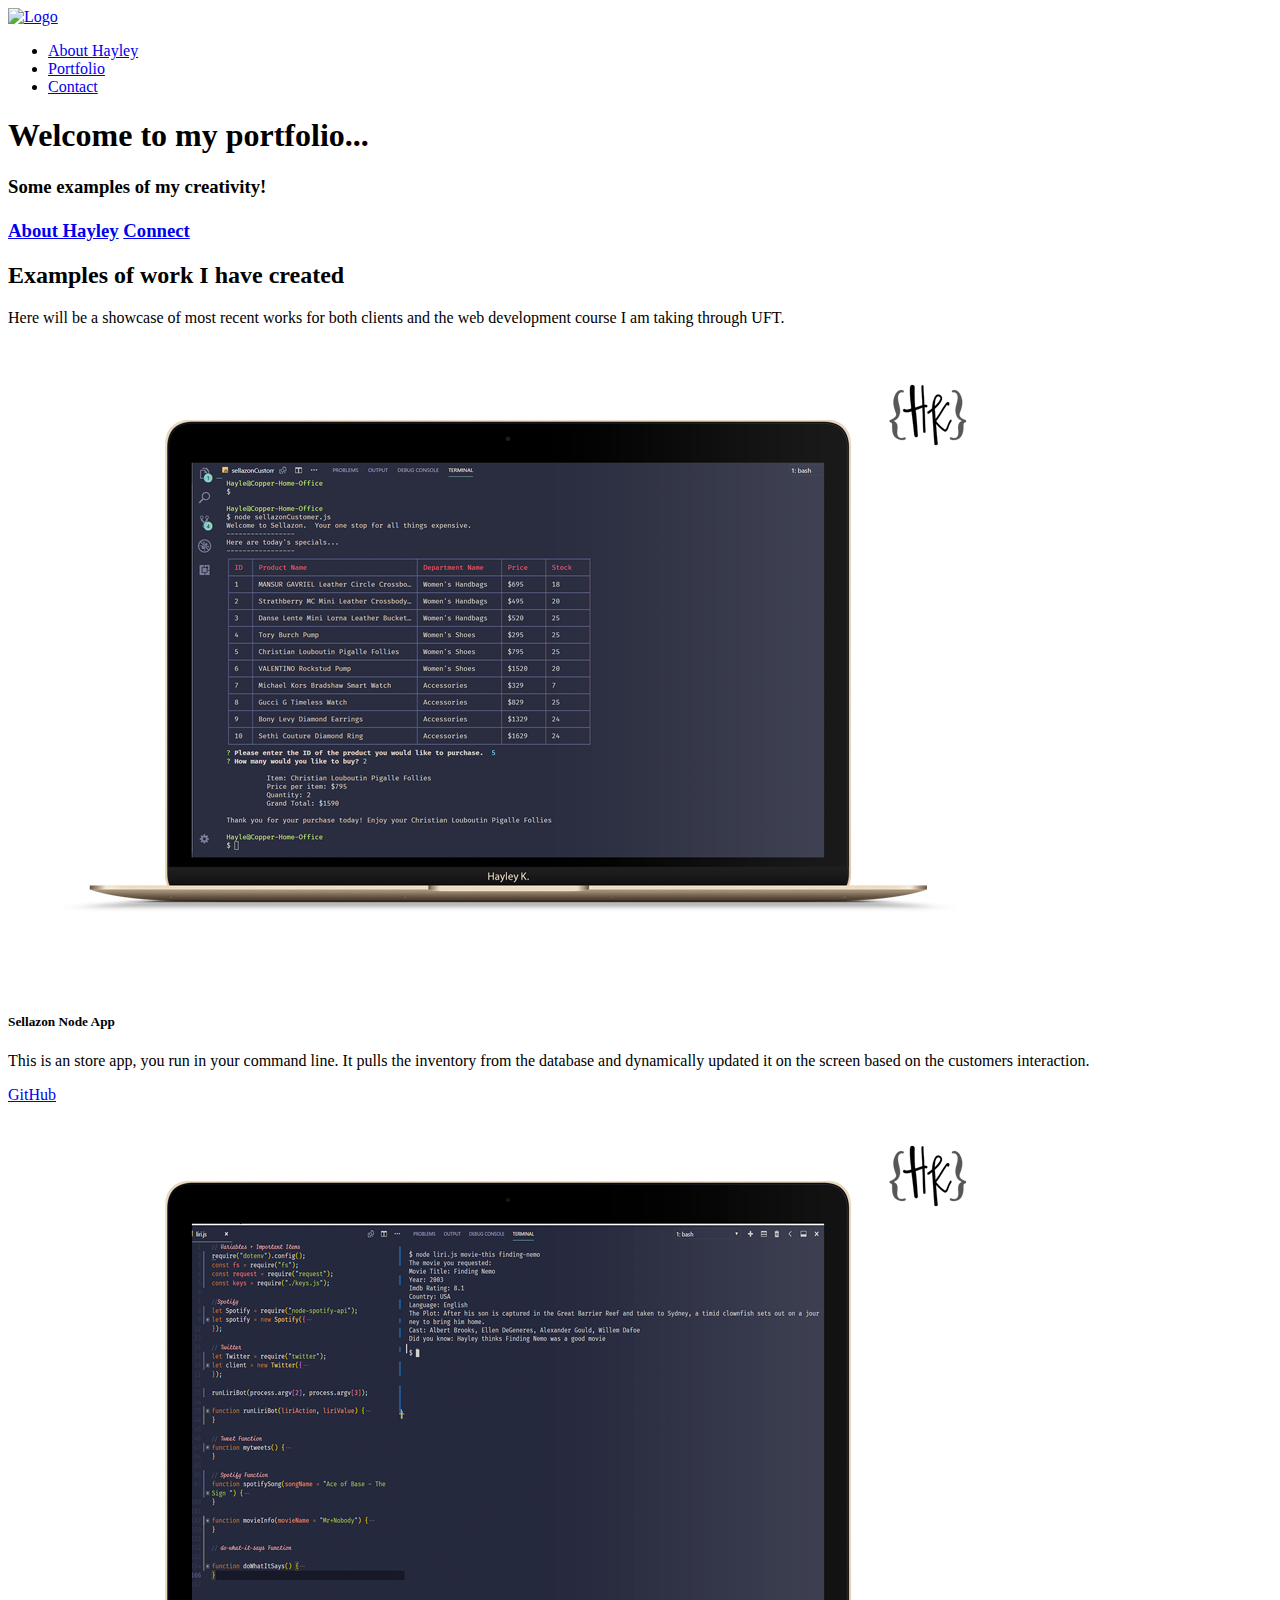
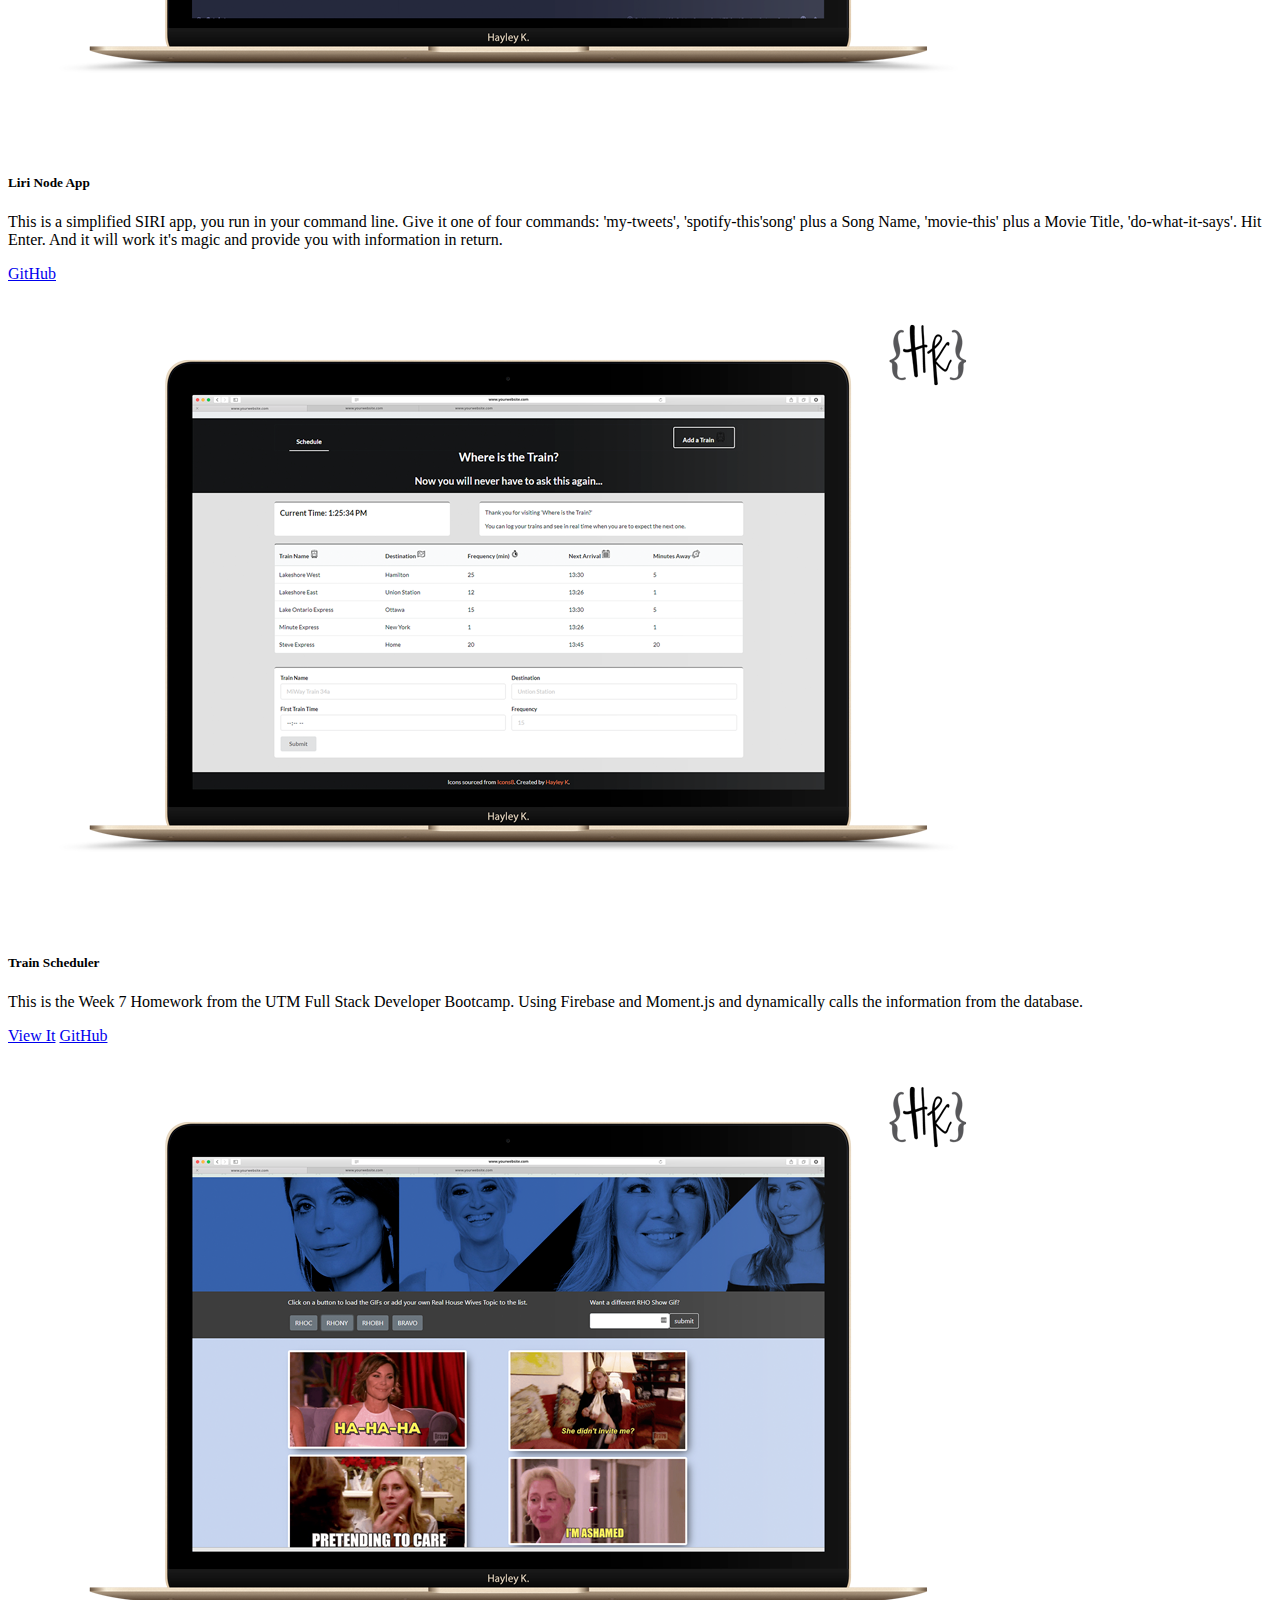
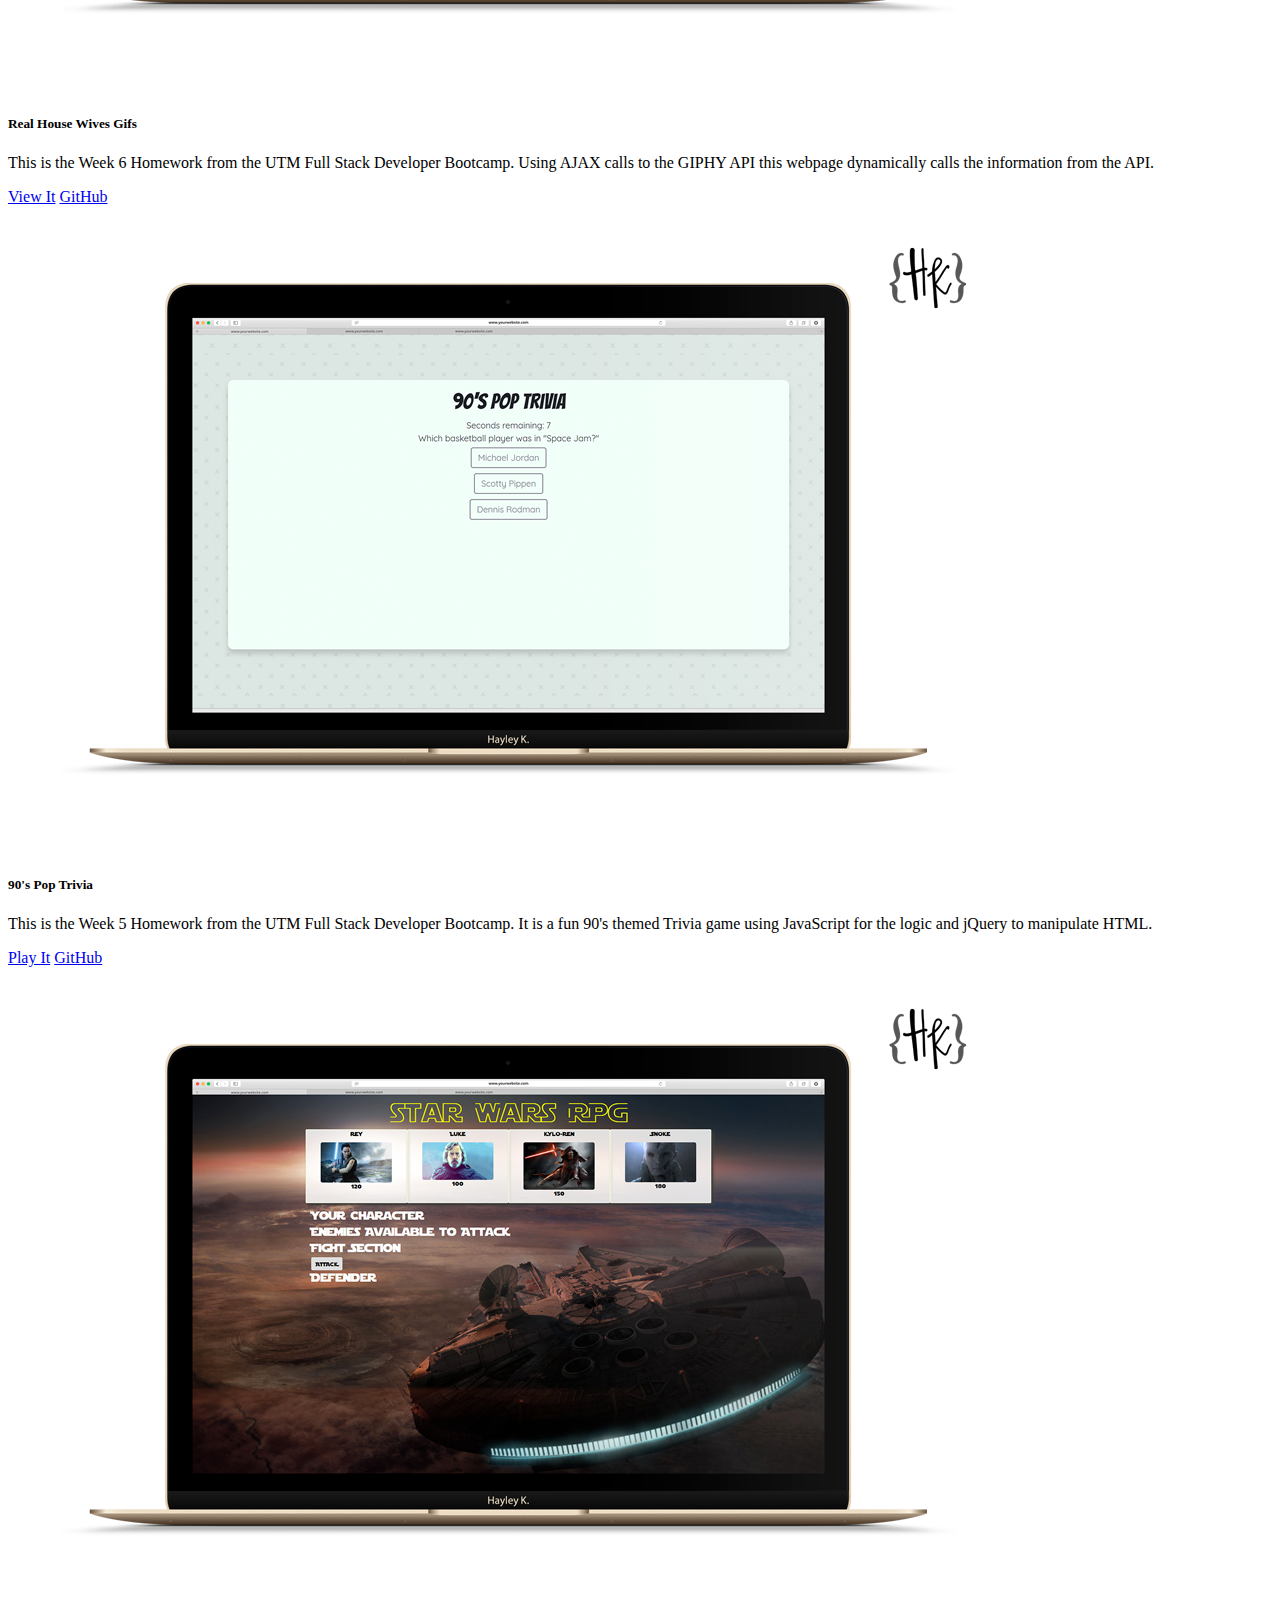
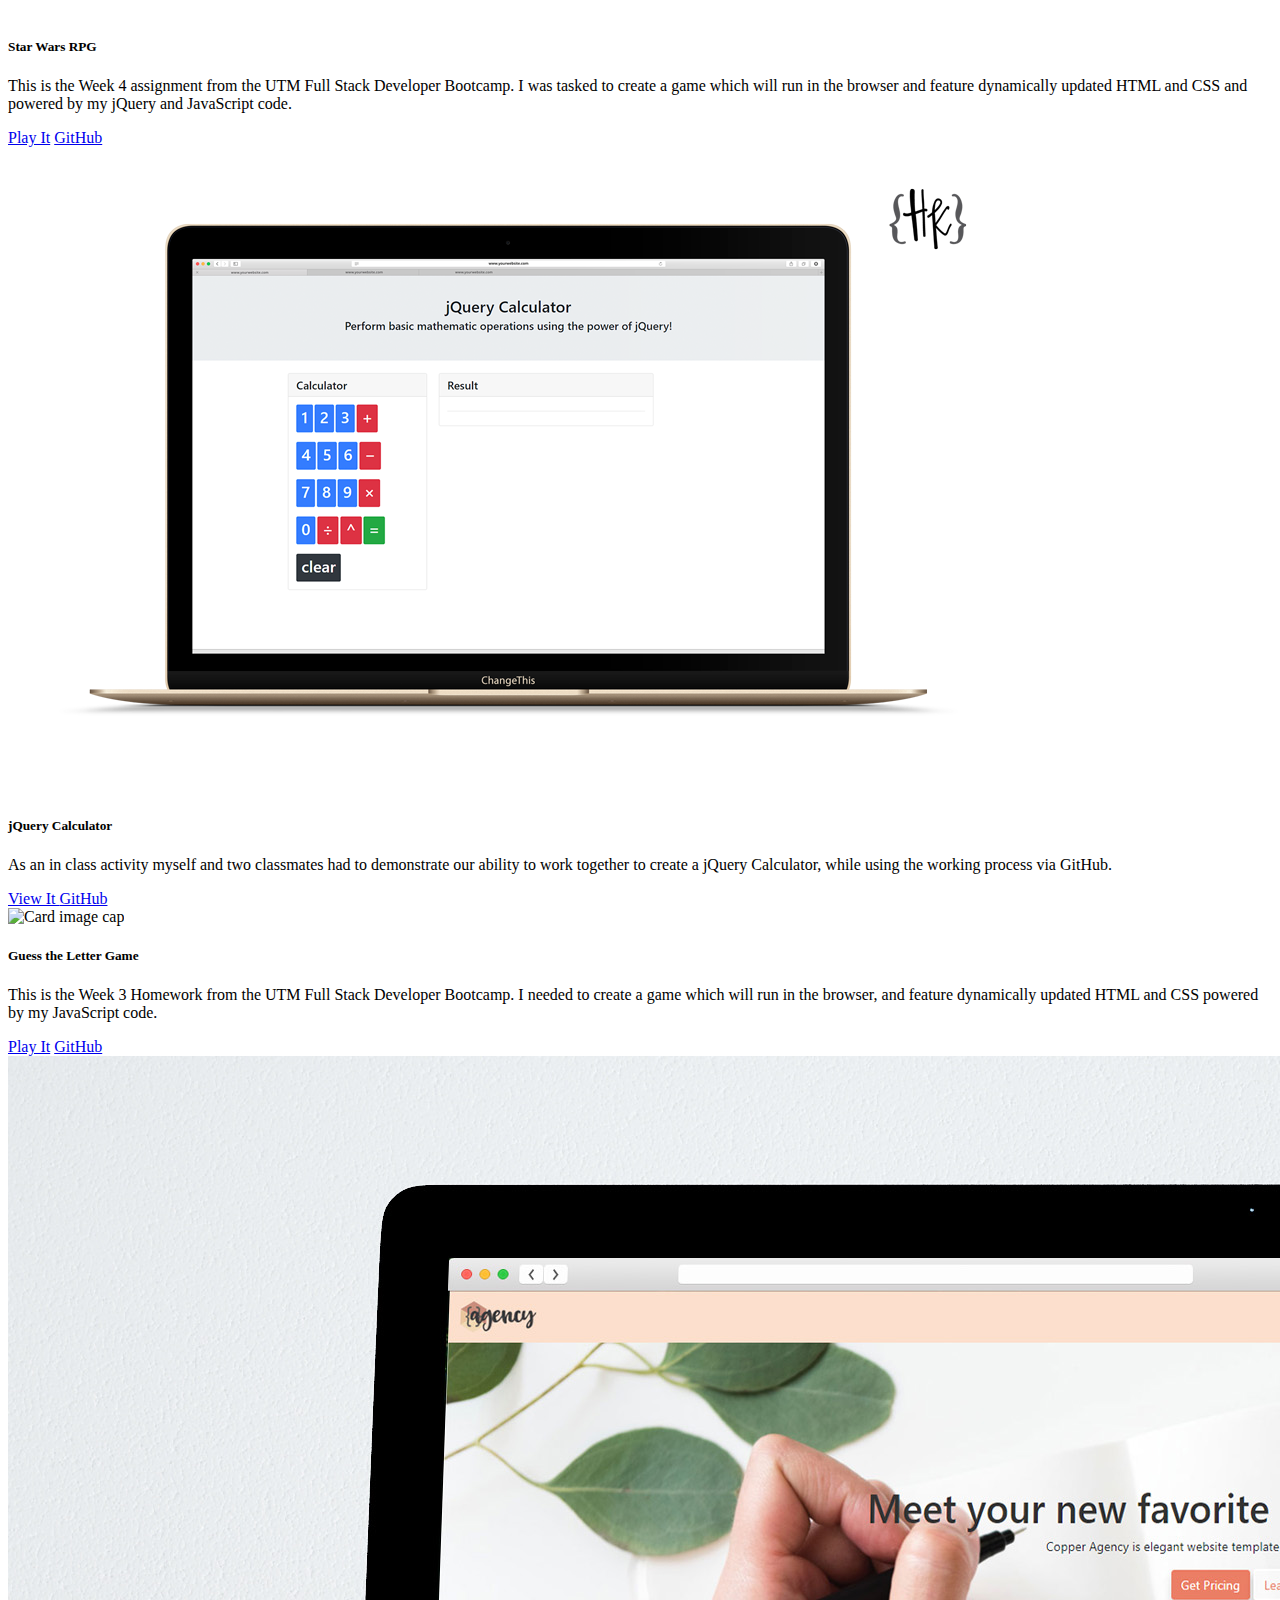
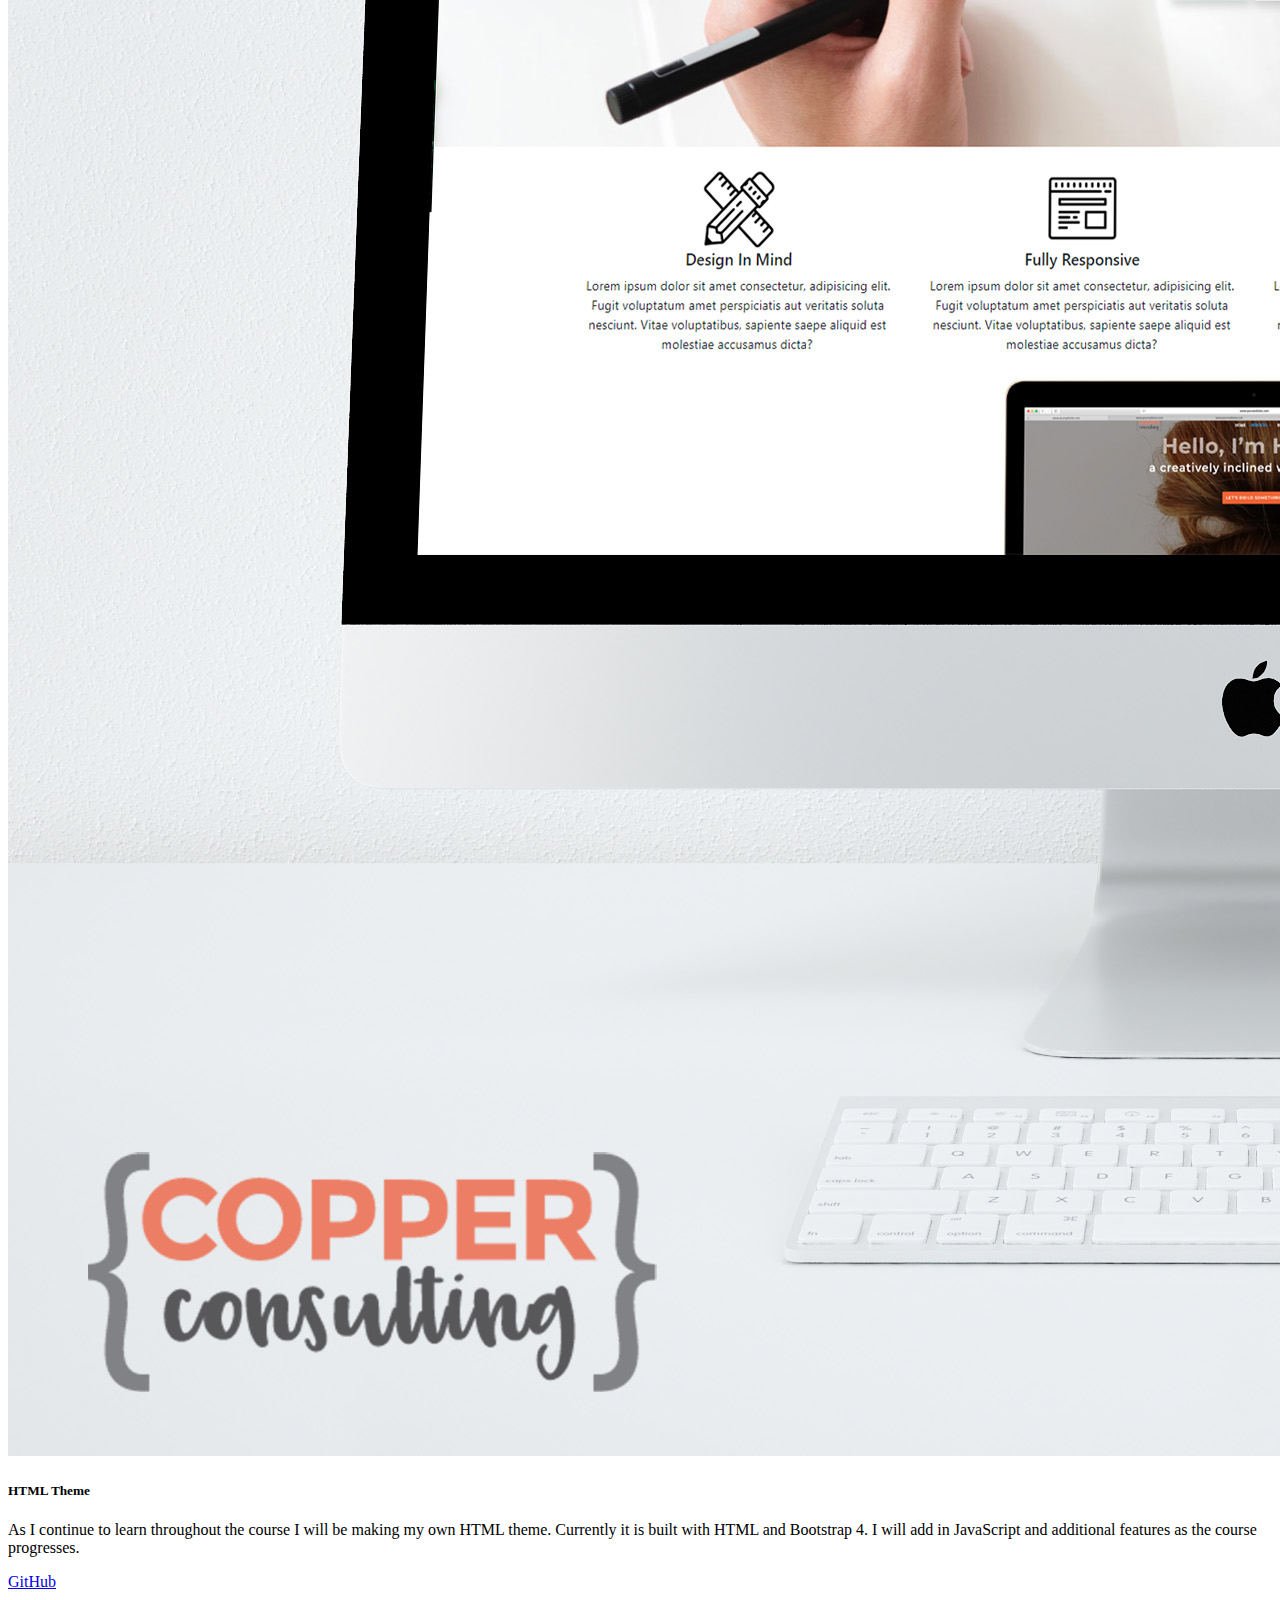
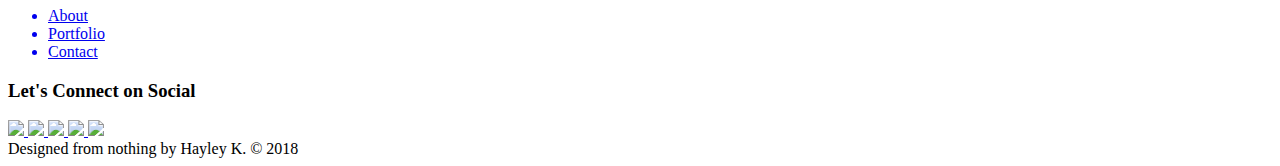
==== commit e619938b: "This weeks updates" ====
--- a/portfolio.html
+++ b/portfolio.html
@@ -68,6 +68,20 @@
             <!-- CARD 1 -->
             <div class="col-md-3">
               <div class="card card1">
+                <img class="card-img-top" src="assets/images/Sellazon-Snapshot.png" alt="Card image cap">
+                <div class="card-body">
+                  <h5 class="card-title">Sellazon Node App</h5>
+                  <p class="card-text">This is an store app, you run in your command line. It pulls the inventory from the
+                    database and dynamically updated it on the screen based on the customers interaction.</p>
+                  <a href="https://github.com/CopperCo/Sell-azon" class="btn btn-primary">GitHub</a>
+                </div>
+              </div>
+            </div>
+
+
+            <!-- CARD 2 -->
+            <div class="col-md-3">
+              <div class="card card1">
                 <img class="card-img-top" src="assets/images/LiriBot.png" alt="Card image cap">
                 <div class="card-body">
                   <h5 class="card-title">Liri Node App</h5>
@@ -80,7 +94,12 @@
             </div>
 
 
-            <!-- CARD 2 -->
+
+
+
+
+
+            <!-- CARD 3 -->
             <div class="col-md-3">
               <div class="card card1">
                 <img class="card-img-top" src="assets/images/Train.png" alt="Card image cap">
@@ -98,7 +117,18 @@
 
 
 
-            <!-- CARD 3 -->
+
+
+
+
+
+
+
+          </div>
+          <!-- ROW END -->
+          <!-- ROW START -->
+          <div class="row justify-content-md-center">
+            <!-- CARD 1 -->
 
             <div class="col-md-3">
               <div class="card card1">
@@ -119,13 +149,8 @@
 
 
 
-
-
-          </div>
-          <!-- ROW END -->
-          <!-- ROW START -->
-          <div class="row justify-content-md-center">
-            <!-- CARD 1 -->
+            <!-- CARD 2 -->
+
             <div class="col-md-3">
               <div class="card card1">
                 <img class="card-img-top" src="assets/images/90sPopPreview.png" alt="Card image cap">
@@ -143,7 +168,10 @@
 
 
 
-            <!-- CARD 2 -->
+
+
+            <!-- CARD 3 -->
+
 
             <div class="col-md-3">
               <div class="card">
@@ -162,9 +190,11 @@
 
 
 
-
-            <!-- CARD 3 -->
-
+          </div>
+          <!-- ROW END -->
+          <!-- ROW START -->
+          <div class="row justify-content-md-center">
+            <!-- CARD 1 -->
             <div class="col-md-3">
               <div class="card card2">
                 <img class="card-img-top" src="assets/images/jquery-calc-preview.png" alt="Card image cap">
@@ -182,11 +212,10 @@
               </div>
             </div>
 
-          </div>
-          <!-- ROW END -->
-          <!-- ROW START -->
-          <div class="row justify-content-md-center">
-            <!-- CARD 1 -->
+
+
+            <!-- CARD 2 -->
+
 
             <div class="col-md-3">
               <div class="card card1">
@@ -202,10 +231,7 @@
               </div>
             </div>
 
-
-            <!-- CARD 2 -->
-
-            <div class="col-md-3">
+            <!-- <div class="col-md-3">
               <div class="card card1">
                 <img class="card-img-top" src="assets/images/Adele-Video-Landing-Series---Mockup.jpg" alt="Card image cap">
                 <div class="card-body">
@@ -216,7 +242,7 @@
                   <a href="http://videoseries.adelespraggon.com/" class="btn btn-primary">Visit It</a>
                 </div>
               </div>
-            </div>
+            </div> -->
 
             <!-- CARD 3 -->
             <div class="col-md-3">
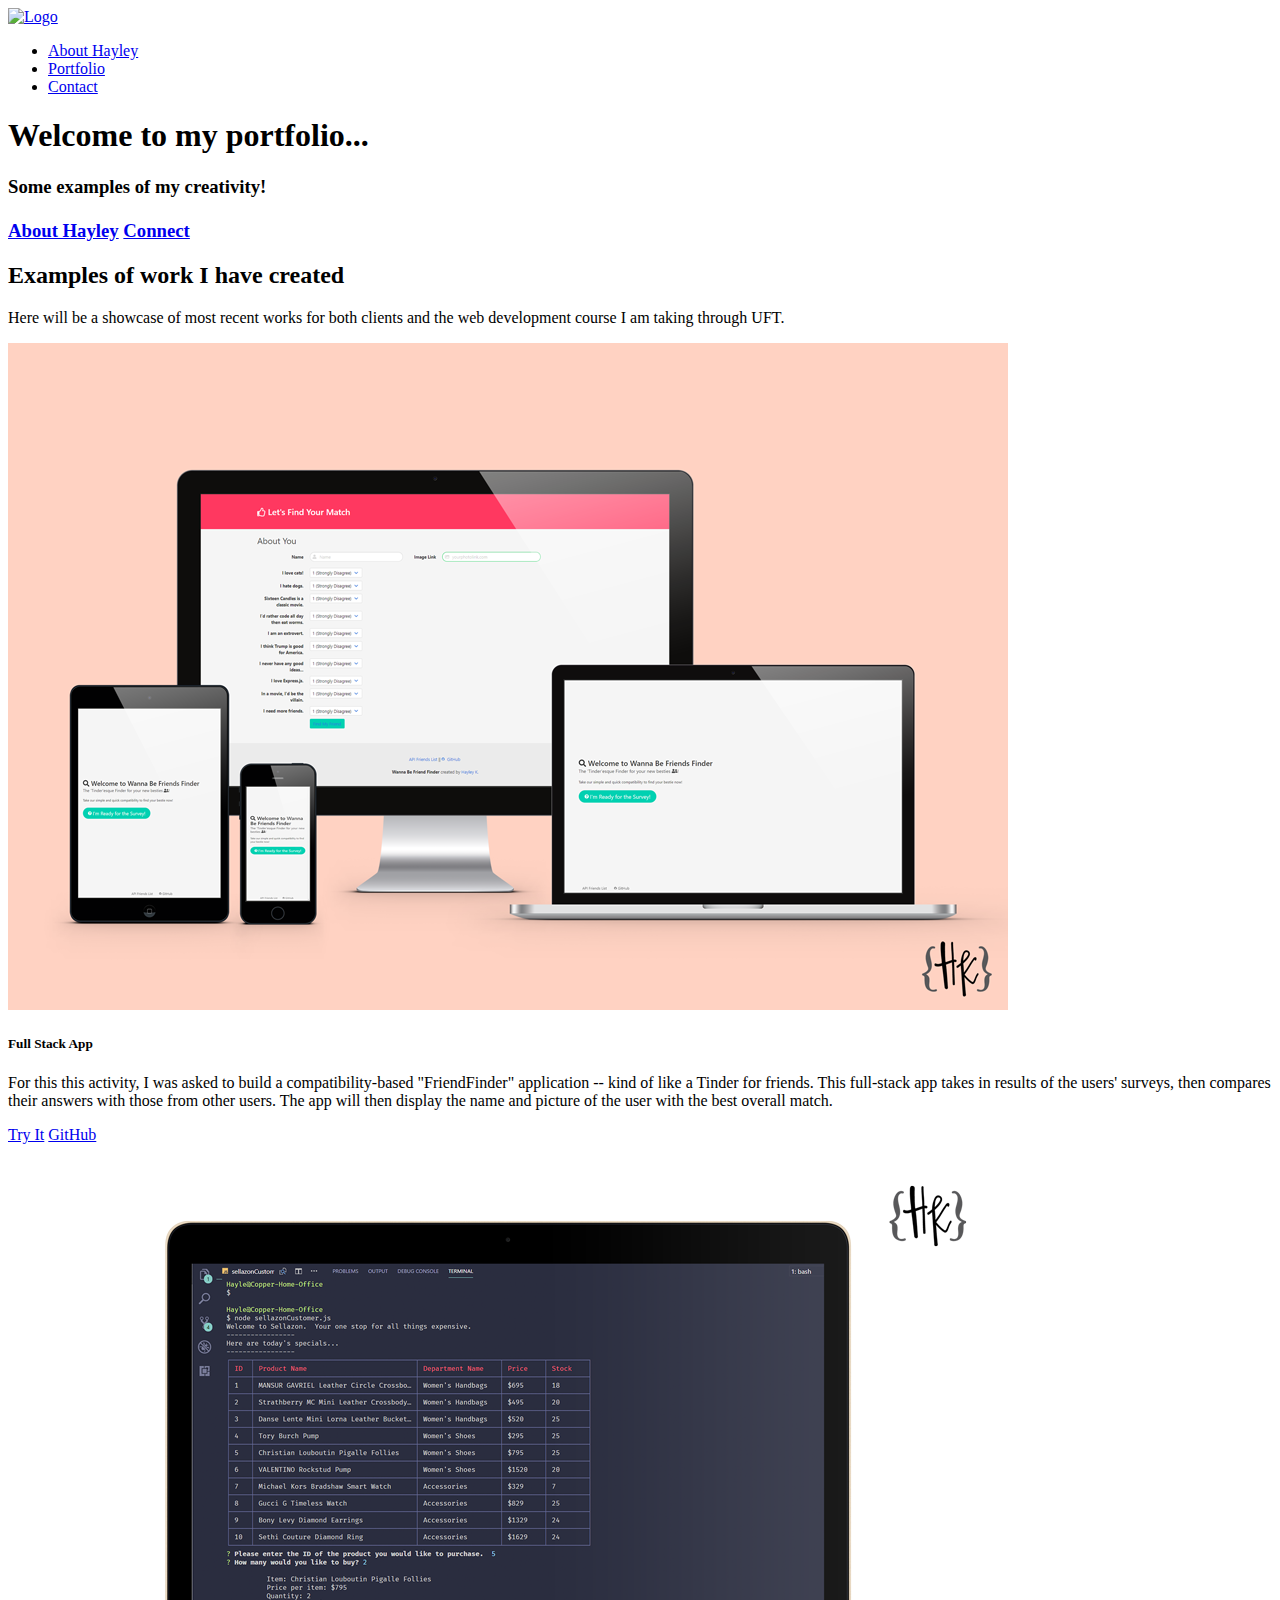
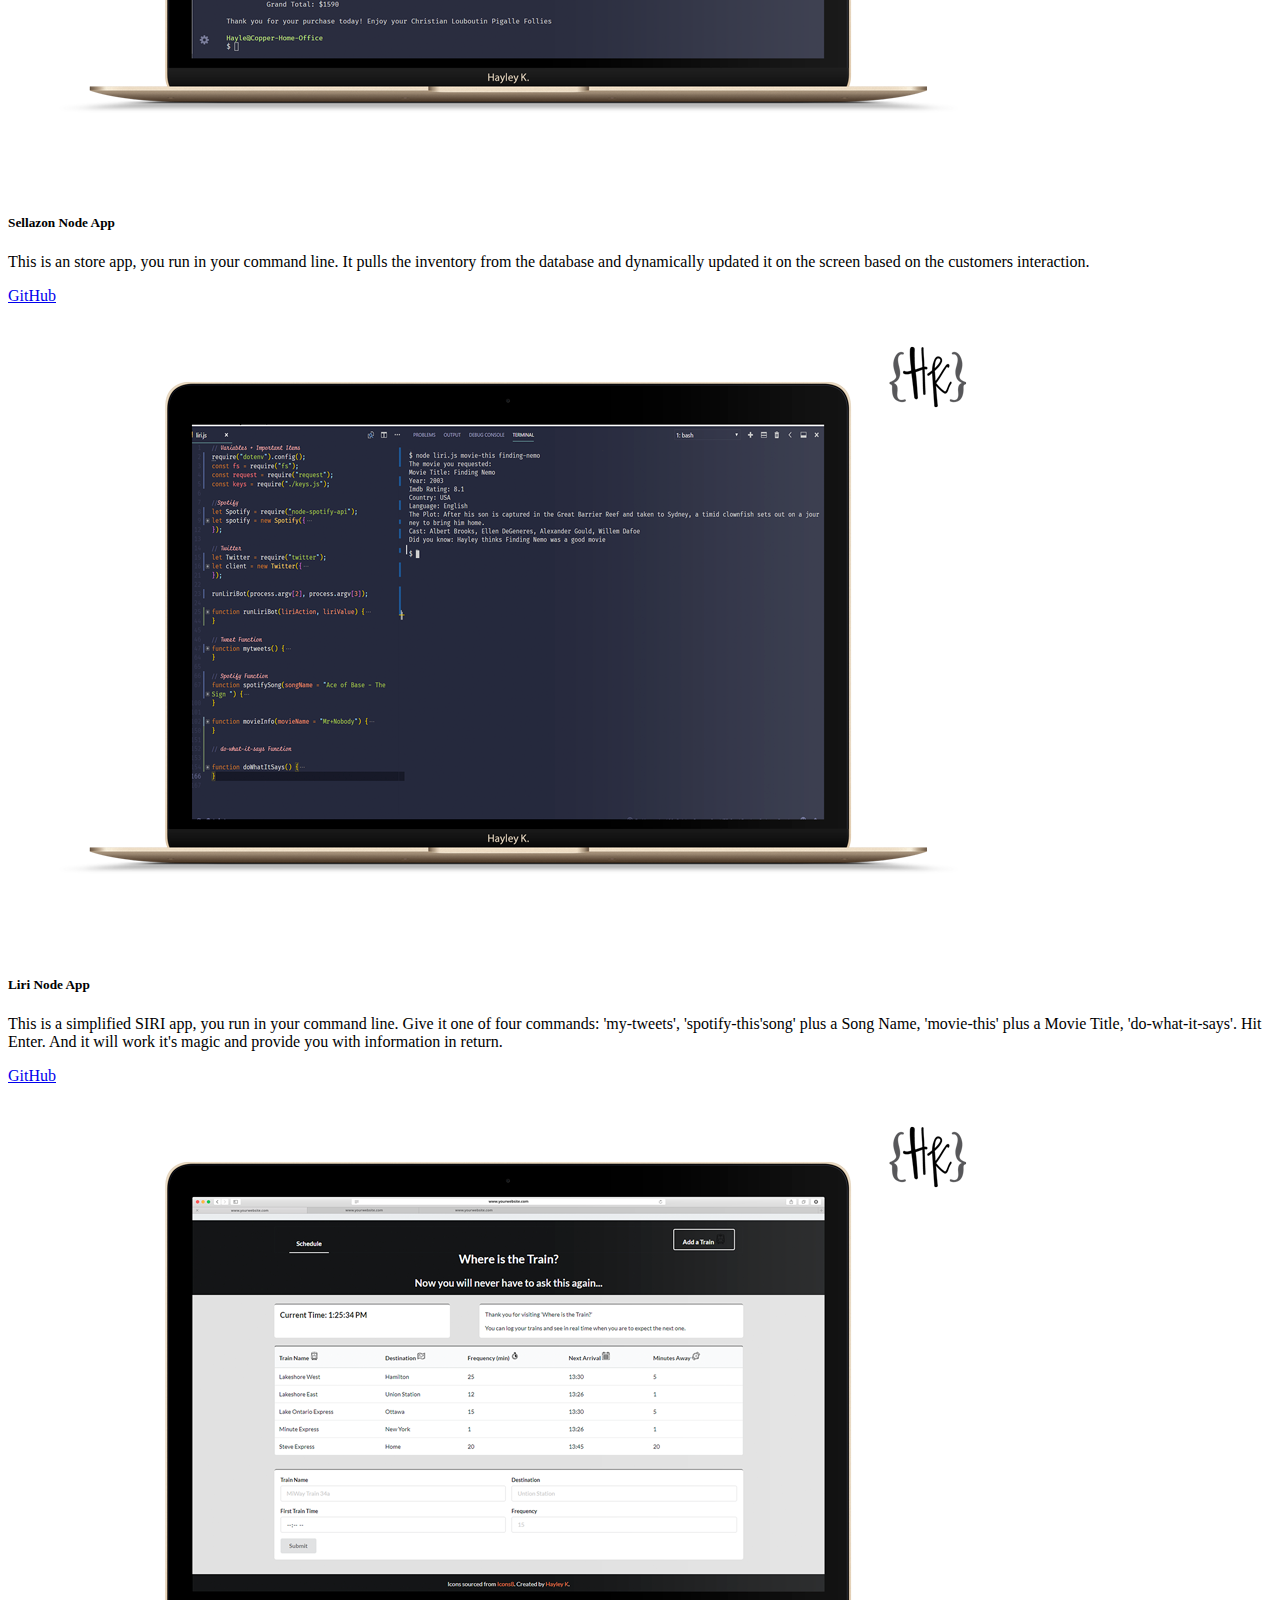
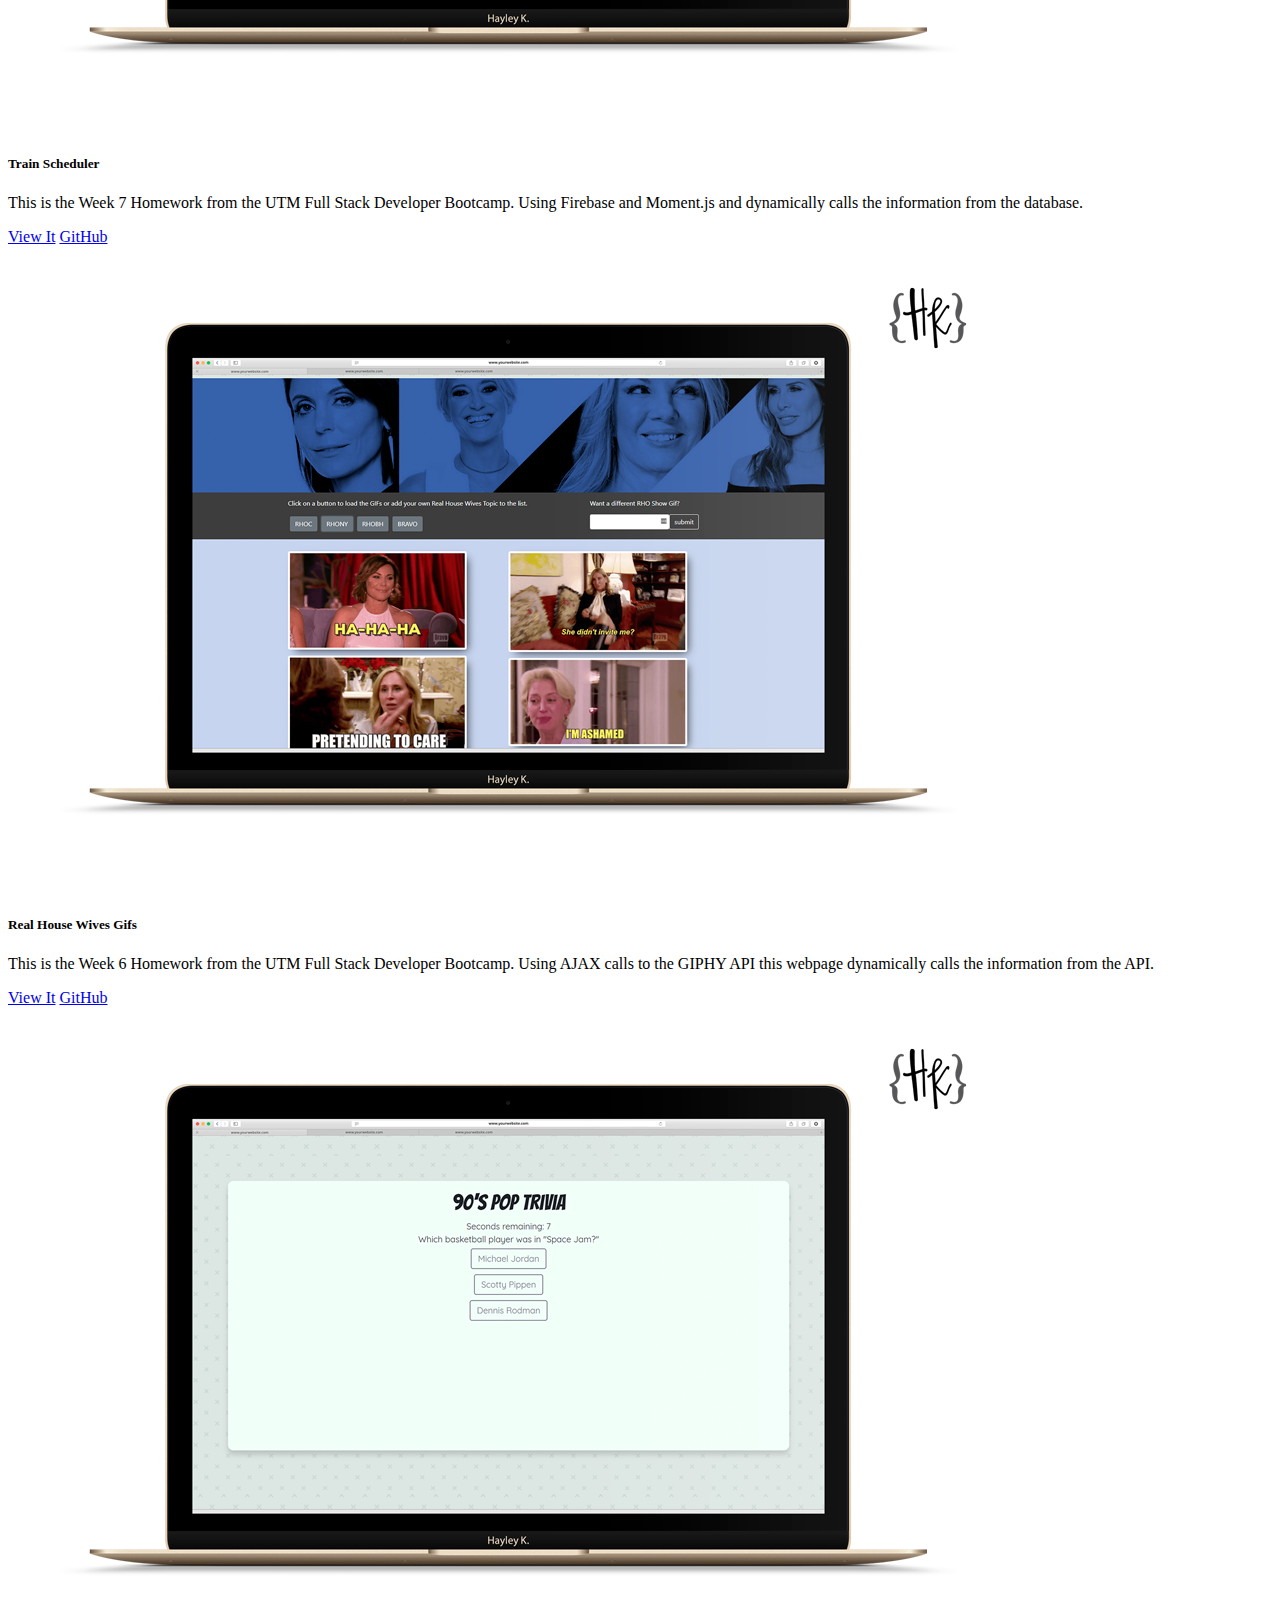
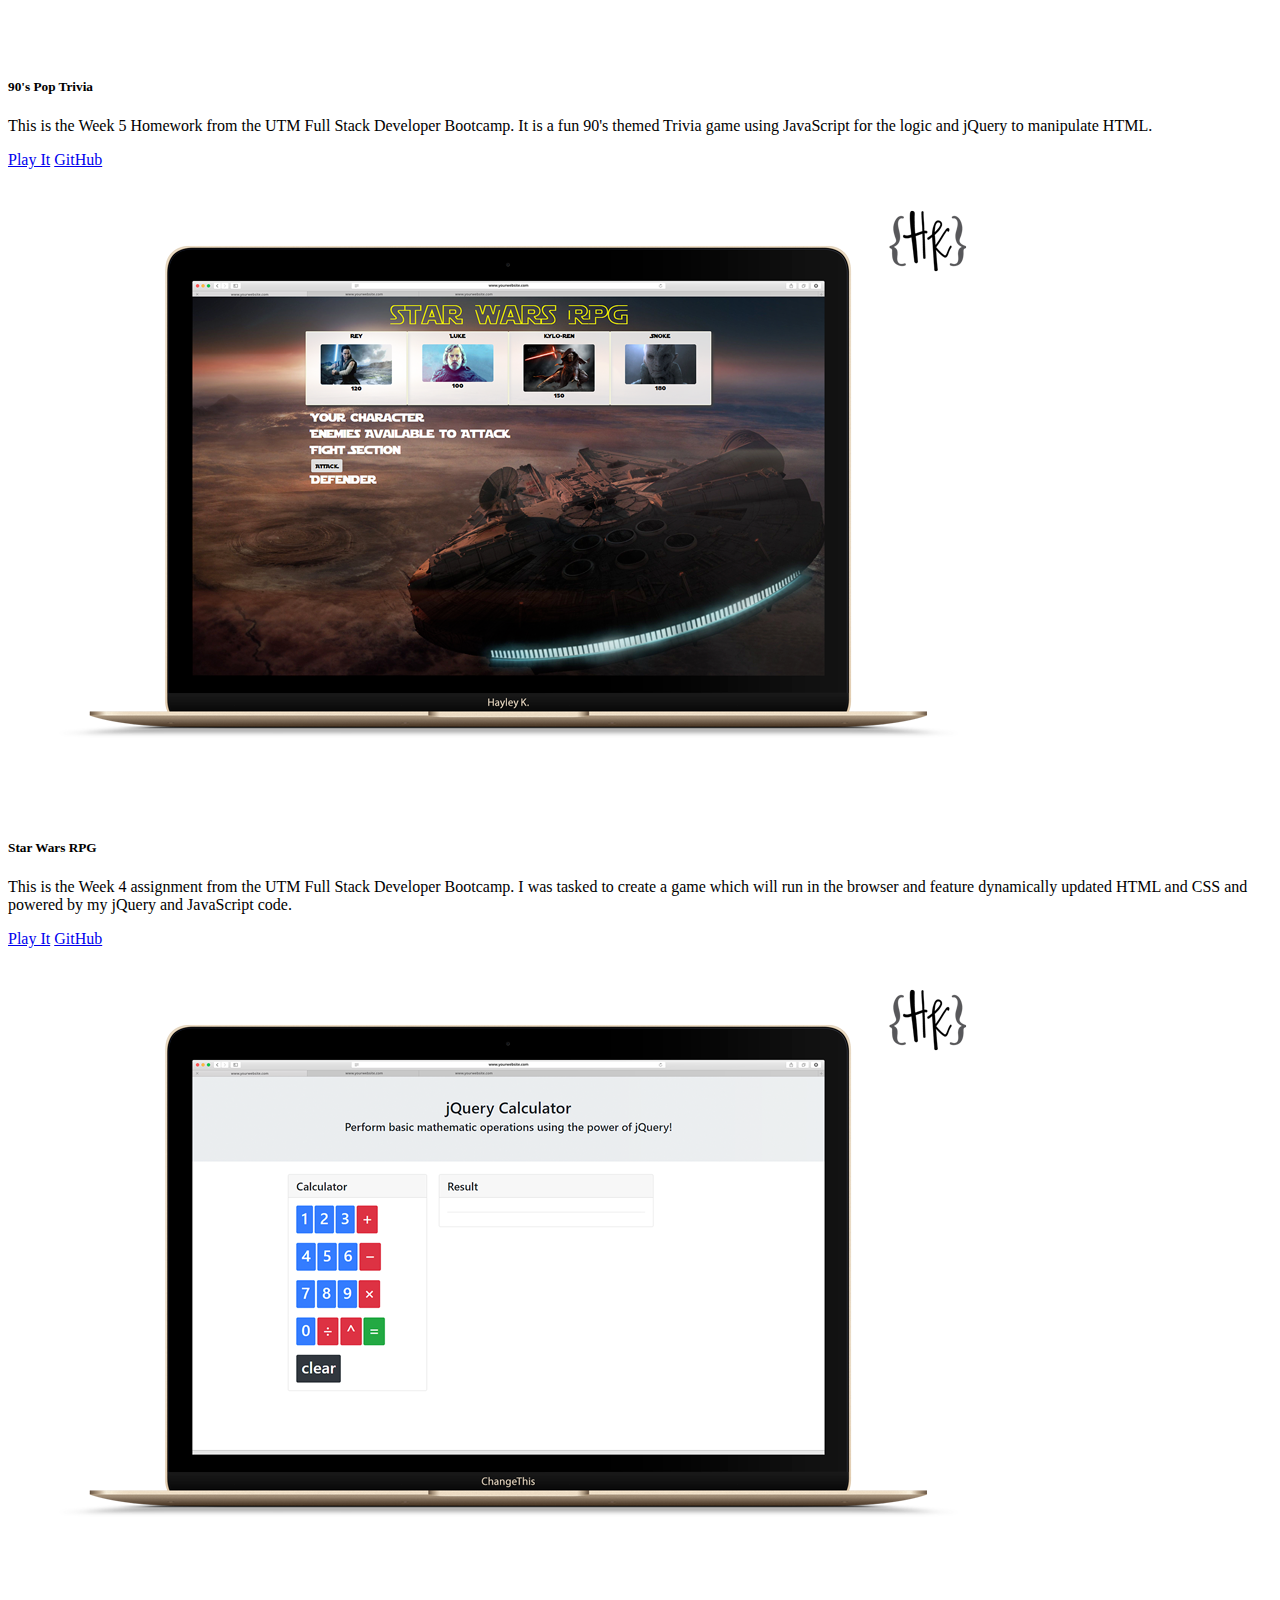
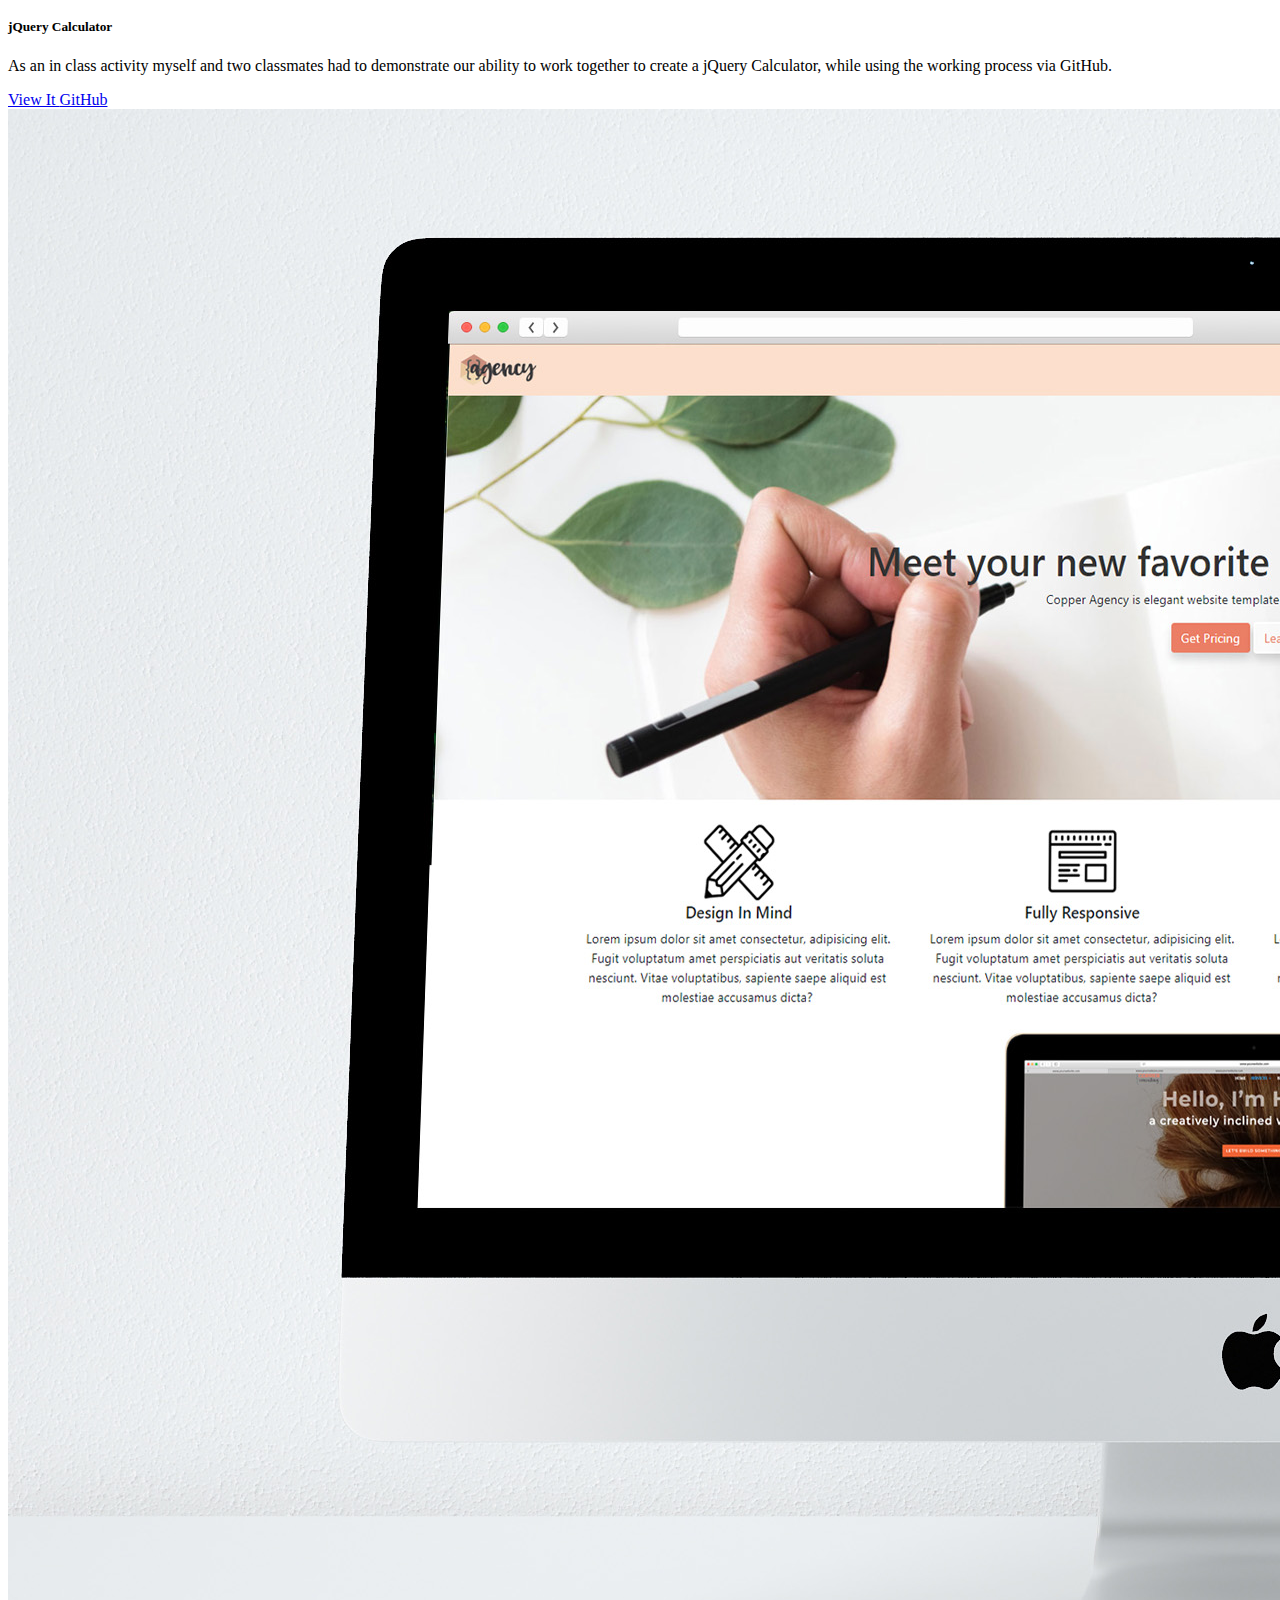
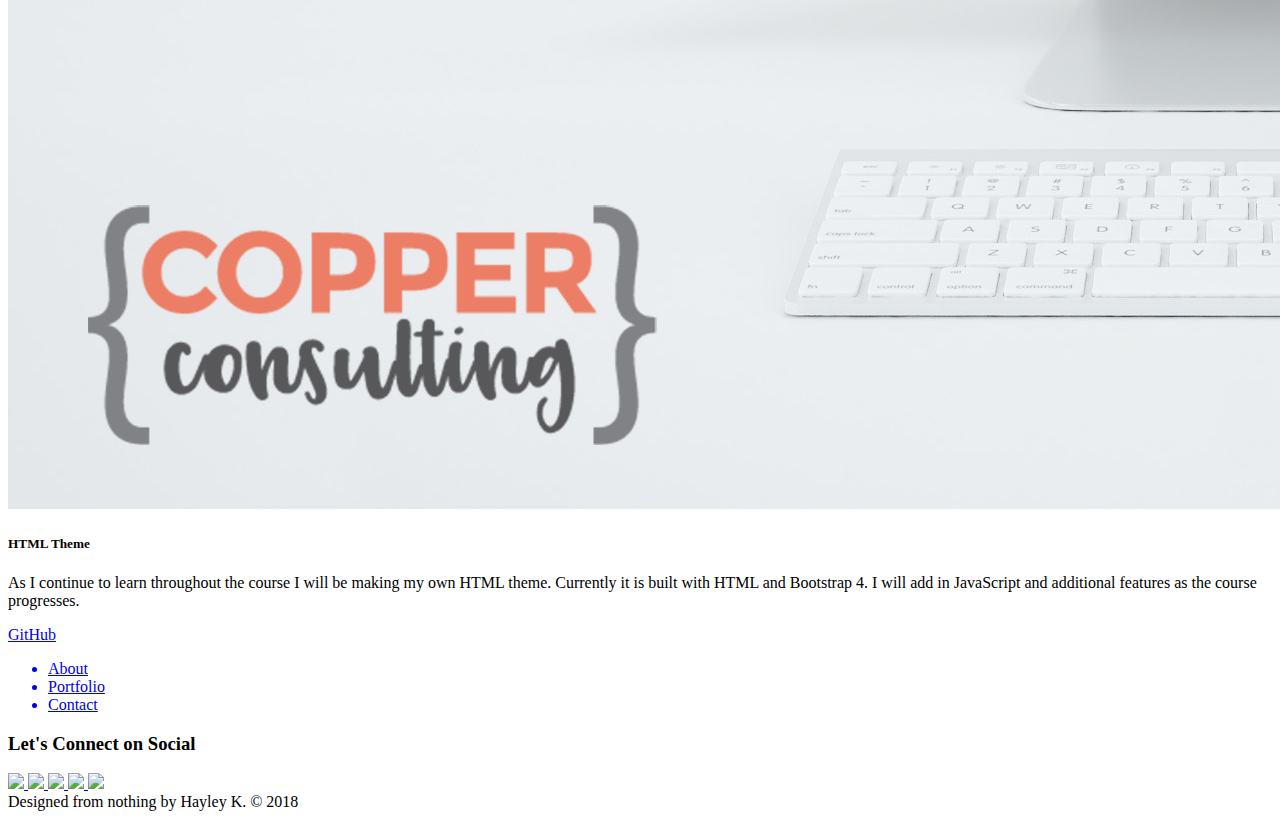
==== commit 0bdd42d7: "Updated Portfolio" ====
--- a/portfolio.html
+++ b/portfolio.html
@@ -21,7 +21,8 @@
   <header>
     <nav class="navbar">
       <a class="navbar-brand" href="#">
-        <img src="http://res.cloudinary.com/copper-consulting/image/upload/v1527691792/Mrs.-K---Name-Outlined.png" alt="Logo" style="width: 250px;">
+        <img src="http://res.cloudinary.com/copper-consulting/image/upload/v1527691792/Mrs.-K---Name-Outlined.png" alt="Logo"
+          style="width: 250px;">
       </a>
       <ul class="nav justify-content-end">
         <li class="nav-item">
@@ -60,7 +61,8 @@
       <div class="row justify-content-md-center">
         <div class="col-md-10 justify-content-md-center">
           <h2>Examples of work I have created</h2>
-          <p> Here will be a showcase of most recent works for both clients and the web development course I am taking through
+          <p> Here will be a showcase of most recent works for both clients and the web development course I am taking
+            through
             UFT.
           </p>
           <!-- ROW START -->
@@ -68,10 +70,28 @@
             <!-- CARD 1 -->
             <div class="col-md-3">
               <div class="card card1">
+                <img class="card-img-top" src="assets/images/AppMockUp.png" alt="Card image cap">
+                <div class="card-body">
+                  <h5 class="card-title">Full Stack App</h5>
+                  <p class="card-text">For this this activity, I was asked to build a compatibility-based
+                    "FriendFinder" application -- kind of like a Tinder for friends. This full-stack
+                    app takes in results of the users' surveys, then compares their answers with those from other
+                    users. The app will then display the name and picture of the user with the best overall match.</p>
+                  <a href="https://obscure-wildwood-65057.herokuapp.com/" class="btn btn-primary">Try It</a>
+                  <a href="https://github.com/CopperCo/WannaBeFriends" class="btn btn-secondary">GitHub</a>
+                </div>
+              </div>
+            </div>
+
+
+            <!-- CARD 2 -->
+            <div class="col-md-3">
+              <div class="card card1">
                 <img class="card-img-top" src="assets/images/Sellazon-Snapshot.png" alt="Card image cap">
                 <div class="card-body">
                   <h5 class="card-title">Sellazon Node App</h5>
-                  <p class="card-text">This is an store app, you run in your command line. It pulls the inventory from the
+                  <p class="card-text">This is an store app, you run in your command line. It pulls the inventory from
+                    the
                     database and dynamically updated it on the screen based on the customers interaction.</p>
                   <a href="https://github.com/CopperCo/Sell-azon" class="btn btn-primary">GitHub</a>
                 </div>
@@ -79,14 +99,23 @@
             </div>
 
 
-            <!-- CARD 2 -->
+
+
+
+
+
+
+
+            <!-- CARD 3 -->
             <div class="col-md-3">
               <div class="card card1">
                 <img class="card-img-top" src="assets/images/LiriBot.png" alt="Card image cap">
                 <div class="card-body">
                   <h5 class="card-title">Liri Node App</h5>
-                  <p class="card-text">This is a simplified SIRI app, you run in your command line. Give it one of four commands:
-                    'my-tweets', 'spotify-this'song' plus a Song Name, 'movie-this' plus a Movie Title, 'do-what-it-says'.
+                  <p class="card-text">This is a simplified SIRI app, you run in your command line. Give it one of four
+                    commands:
+                    'my-tweets', 'spotify-this'song' plus a Song Name, 'movie-this' plus a Movie Title,
+                    'do-what-it-says'.
                     Hit Enter. And it will work it's magic and provide you with information in return.</p>
                   <a href="https://github.com/CopperCo/LIRI-Bot" class="btn btn-primary">GitHub</a>
                 </div>
@@ -95,23 +124,6 @@
 
 
 
-
-
-
-
-            <!-- CARD 3 -->
-            <div class="col-md-3">
-              <div class="card card1">
-                <img class="card-img-top" src="assets/images/Train.png" alt="Card image cap">
-                <div class="card-body">
-                  <h5 class="card-title">Train Scheduler</h5>
-                  <p class="card-text">This is the Week 7 Homework from the UTM Full Stack Developer Bootcamp. Using Firebase
-                    and Moment.js and dynamically calls the information from the database. </p>
-                  <a href="https://copperco.github.io/Train-Scheduler/index.html" class="btn btn-primary">View It</a>
-                  <a href="https://github.com/CopperCo/Train-Scheduler" class="btn btn-secondary">GitHub</a>
-                </div>
-              </div>
-            </div>
 
 
 
@@ -130,12 +142,38 @@
           <div class="row justify-content-md-center">
             <!-- CARD 1 -->
 
+
+            <div class="col-md-3">
+              <div class="card card1">
+                <img class="card-img-top" src="assets/images/Train.png" alt="Card image cap">
+                <div class="card-body">
+                  <h5 class="card-title">Train Scheduler</h5>
+                  <p class="card-text">This is the Week 7 Homework from the UTM Full Stack Developer Bootcamp. Using
+                    Firebase
+                    and Moment.js and dynamically calls the information from the database. </p>
+                  <a href="https://copperco.github.io/Train-Scheduler/index.html" class="btn btn-primary">View It</a>
+                  <a href="https://github.com/CopperCo/Train-Scheduler" class="btn btn-secondary">GitHub</a>
+                </div>
+              </div>
+            </div>
+
+
+
+
+
+
+
+
+
+            <!-- CARD 2 -->
+
             <div class="col-md-3">
               <div class="card card1">
                 <img class="card-img-top" src="assets/images/RHGifPreview.png" alt="Card image cap">
                 <div class="card-body">
                   <h5 class="card-title">Real House Wives Gifs</h5>
-                  <p class="card-text">This is the Week 6 Homework from the UTM Full Stack Developer Bootcamp. Using AJAX
+                  <p class="card-text">This is the Week 6 Homework from the UTM Full Stack Developer Bootcamp. Using
+                    AJAX
                     calls to the GIPHY API this webpage dynamically calls the information from the API. </p>
                   <a href="https://copperco.github.io/GIPHY-IT/index.html" class="btn btn-primary">View It</a>
                   <a href="https://github.com/CopperCo/GIPHY-IT" class="btn btn-secondary">GitHub</a>
@@ -145,49 +183,22 @@
 
 
 
-
-
-
-
-            <!-- CARD 2 -->
+            <!-- CARD 3 -->
+
 
             <div class="col-md-3">
               <div class="card card1">
                 <img class="card-img-top" src="assets/images/90sPopPreview.png" alt="Card image cap">
                 <div class="card-body">
                   <h5 class="card-title">90's Pop Trivia</h5>
-                  <p class="card-text">This is the Week 5 Homework from the UTM Full Stack Developer Bootcamp. It is a fun
+                  <p class="card-text">This is the Week 5 Homework from the UTM Full Stack Developer Bootcamp. It is a
+                    fun
                     90's themed Trivia game using JavaScript for the logic and jQuery to manipulate HTML.</p>
                   <a href="https://copperco.github.io/AdvancedTrivia/index.html" class="btn btn-primary">Play It</a>
                   <a href="https://github.com/CopperCo/AdvancedTrivia" class="btn btn-secondary">GitHub</a>
                 </div>
               </div>
             </div>
-
-
-
-
-
-
-
-            <!-- CARD 3 -->
-
-
-            <div class="col-md-3">
-              <div class="card">
-                <img class="card-img-top" src="assets/images/StarWarsRPG-HK.png" alt="Card image cap">
-                <div class="card-body">
-                  <h5 class="card-title">Star Wars RPG</h5>
-                  <p class="card-text">This is the Week 4 assignment from the UTM Full Stack Developer Bootcamp. I was tasked
-                    to create a game which will run in the browser and feature dynamically updated HTML and CSS and powered
-                    by my jQuery and JavaScript code.
-                  </p>
-                  <a href="https://copperco.github.io/Star-Wars-RPG/index.html" class="btn btn-primary">Play It</a>
-                  <a href="https://github.com/CopperCo/Star-Wars-RPG" class="btn btn-secondary">GitHub</a>
-                </div>
-              </div>
-            </div>
-
 
 
           </div>
@@ -195,12 +206,39 @@
           <!-- ROW START -->
           <div class="row justify-content-md-center">
             <!-- CARD 1 -->
+
+
+
+            <div class="col-md-3">
+              <div class="card">
+                <img class="card-img-top" src="assets/images/StarWarsRPG-HK.png" alt="Card image cap">
+                <div class="card-body">
+                  <h5 class="card-title">Star Wars RPG</h5>
+                  <p class="card-text">This is the Week 4 assignment from the UTM Full Stack Developer Bootcamp. I was
+                    tasked
+                    to create a game which will run in the browser and feature dynamically updated HTML and CSS and
+                    powered
+                    by my jQuery and JavaScript code.
+                  </p>
+                  <a href="https://copperco.github.io/Star-Wars-RPG/index.html" class="btn btn-primary">Play It</a>
+                  <a href="https://github.com/CopperCo/Star-Wars-RPG" class="btn btn-secondary">GitHub</a>
+                </div>
+              </div>
+            </div>
+
+
+
+
+
+            <!-- CARD 2 -->
+
             <div class="col-md-3">
               <div class="card card2">
                 <img class="card-img-top" src="assets/images/jquery-calc-preview.png" alt="Card image cap">
                 <div class="card-body">
                   <h5 class="card-title">jQuery Calculator</h5>
-                  <p class="card-text">As an in class activity myself and two classmates had to demonstrate our ability to
+                  <p class="card-text">As an in class activity myself and two classmates had to demonstrate our ability
+                    to
                     work together to create a jQuery Calculator, while using the working process via GitHub.
 
                   </p>
@@ -214,10 +252,7 @@
 
 
 
-            <!-- CARD 2 -->
-
-
-            <div class="col-md-3">
+            <!-- <div class="col-md-3">
               <div class="card card1">
                 <img class="card-img-top" src="assets/images/BeatTheAiPreview.png" alt="Card image cap">
                 <div class="card-body">
@@ -229,7 +264,7 @@
                   <a href="https://github.com/CopperCo/BeatTheAI_JS" class="btn btn-secondary">GitHub</a>
                 </div>
               </div>
-            </div>
+            </div> -->
 
             <!-- <div class="col-md-3">
               <div class="card card1">
@@ -250,8 +285,10 @@
                 <img class="card-img-top" src="assets/images/New-Copper-Theme.jpg" alt="Card image cap">
                 <div class="card-body">
                   <h5 class="card-title">HTML Theme</h5>
-                  <p class="card-text">As I continue to learn throughout the course I will be making my own HTML theme. Currently
-                    it is built with HTML and Bootstrap 4. I will add in JavaScript and additional features as the course
+                  <p class="card-text">As I continue to learn throughout the course I will be making my own HTML theme.
+                    Currently
+                    it is built with HTML and Bootstrap 4. I will add in JavaScript and additional features as the
+                    course
                     progresses.
                   </p>
                   <a href="https://github.com/CopperCo/CopperAgencyTheme" class="btn btn-primary">GitHub</a>
